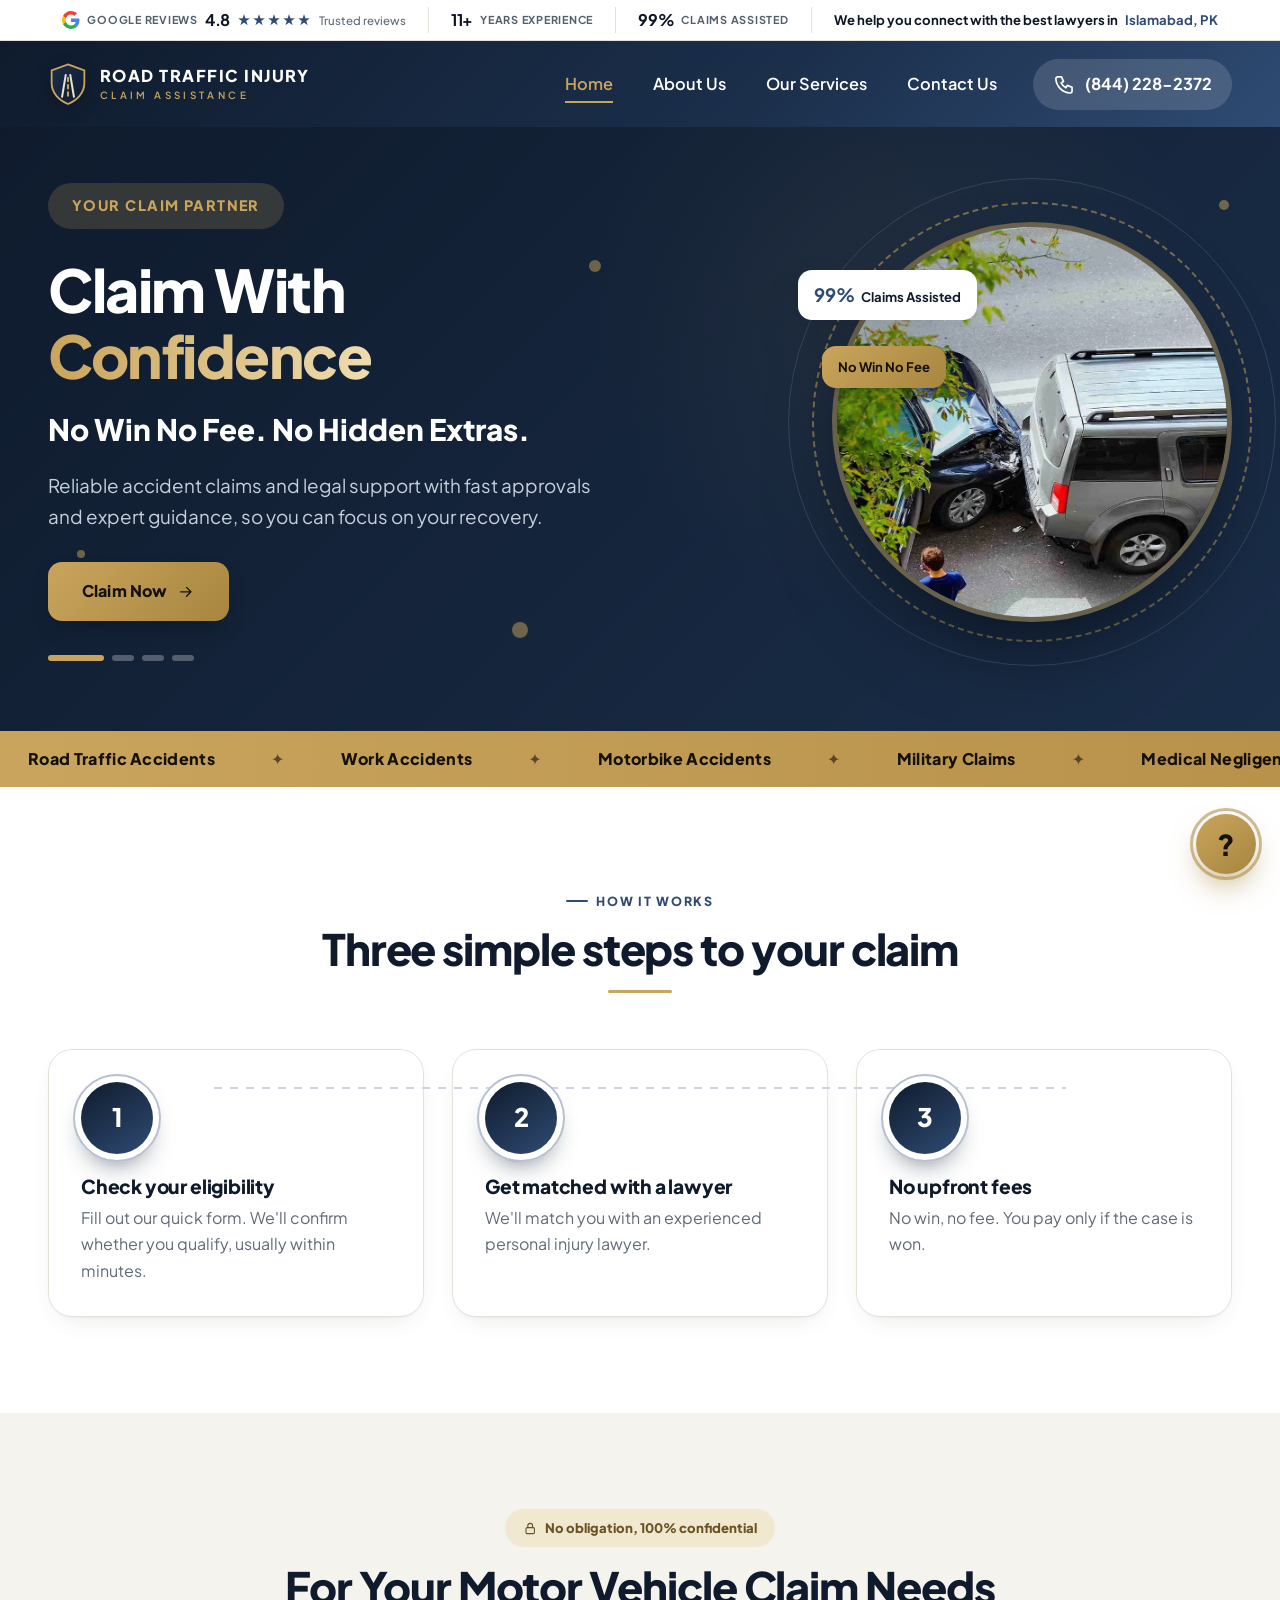
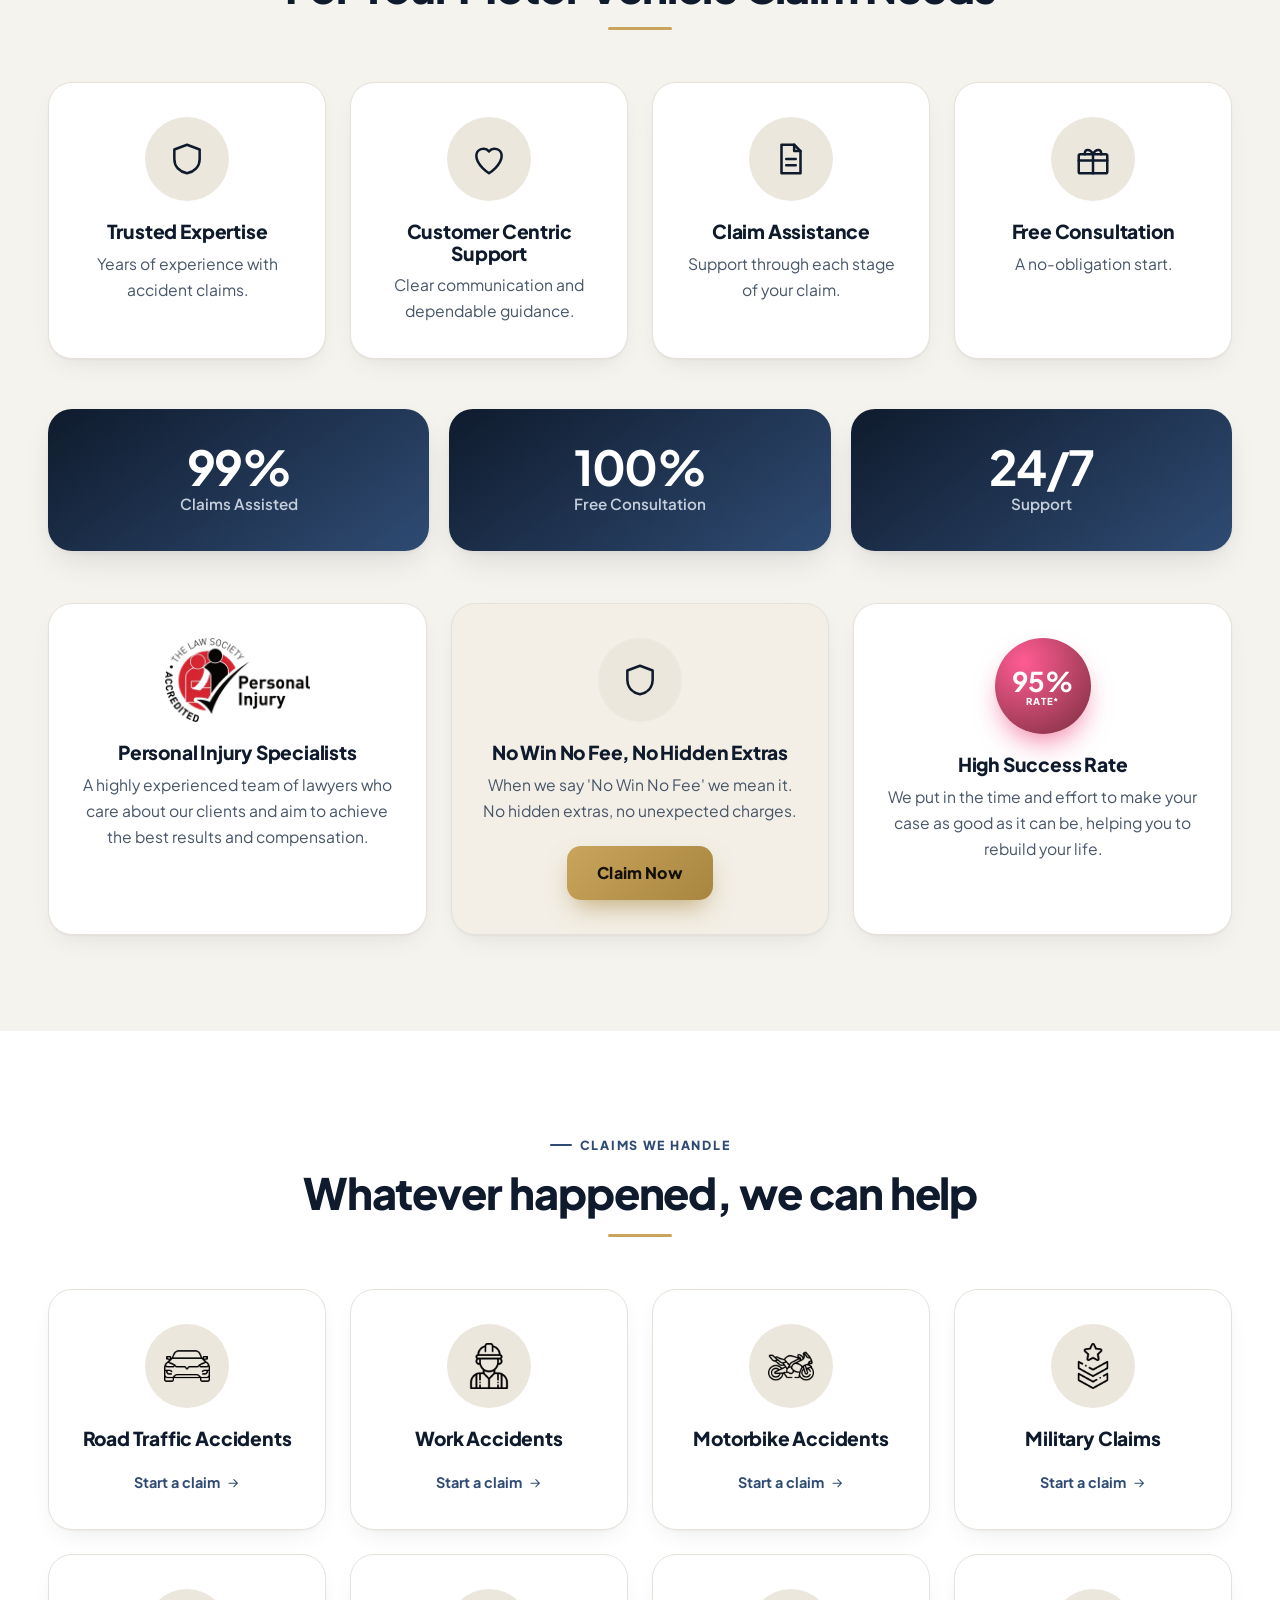
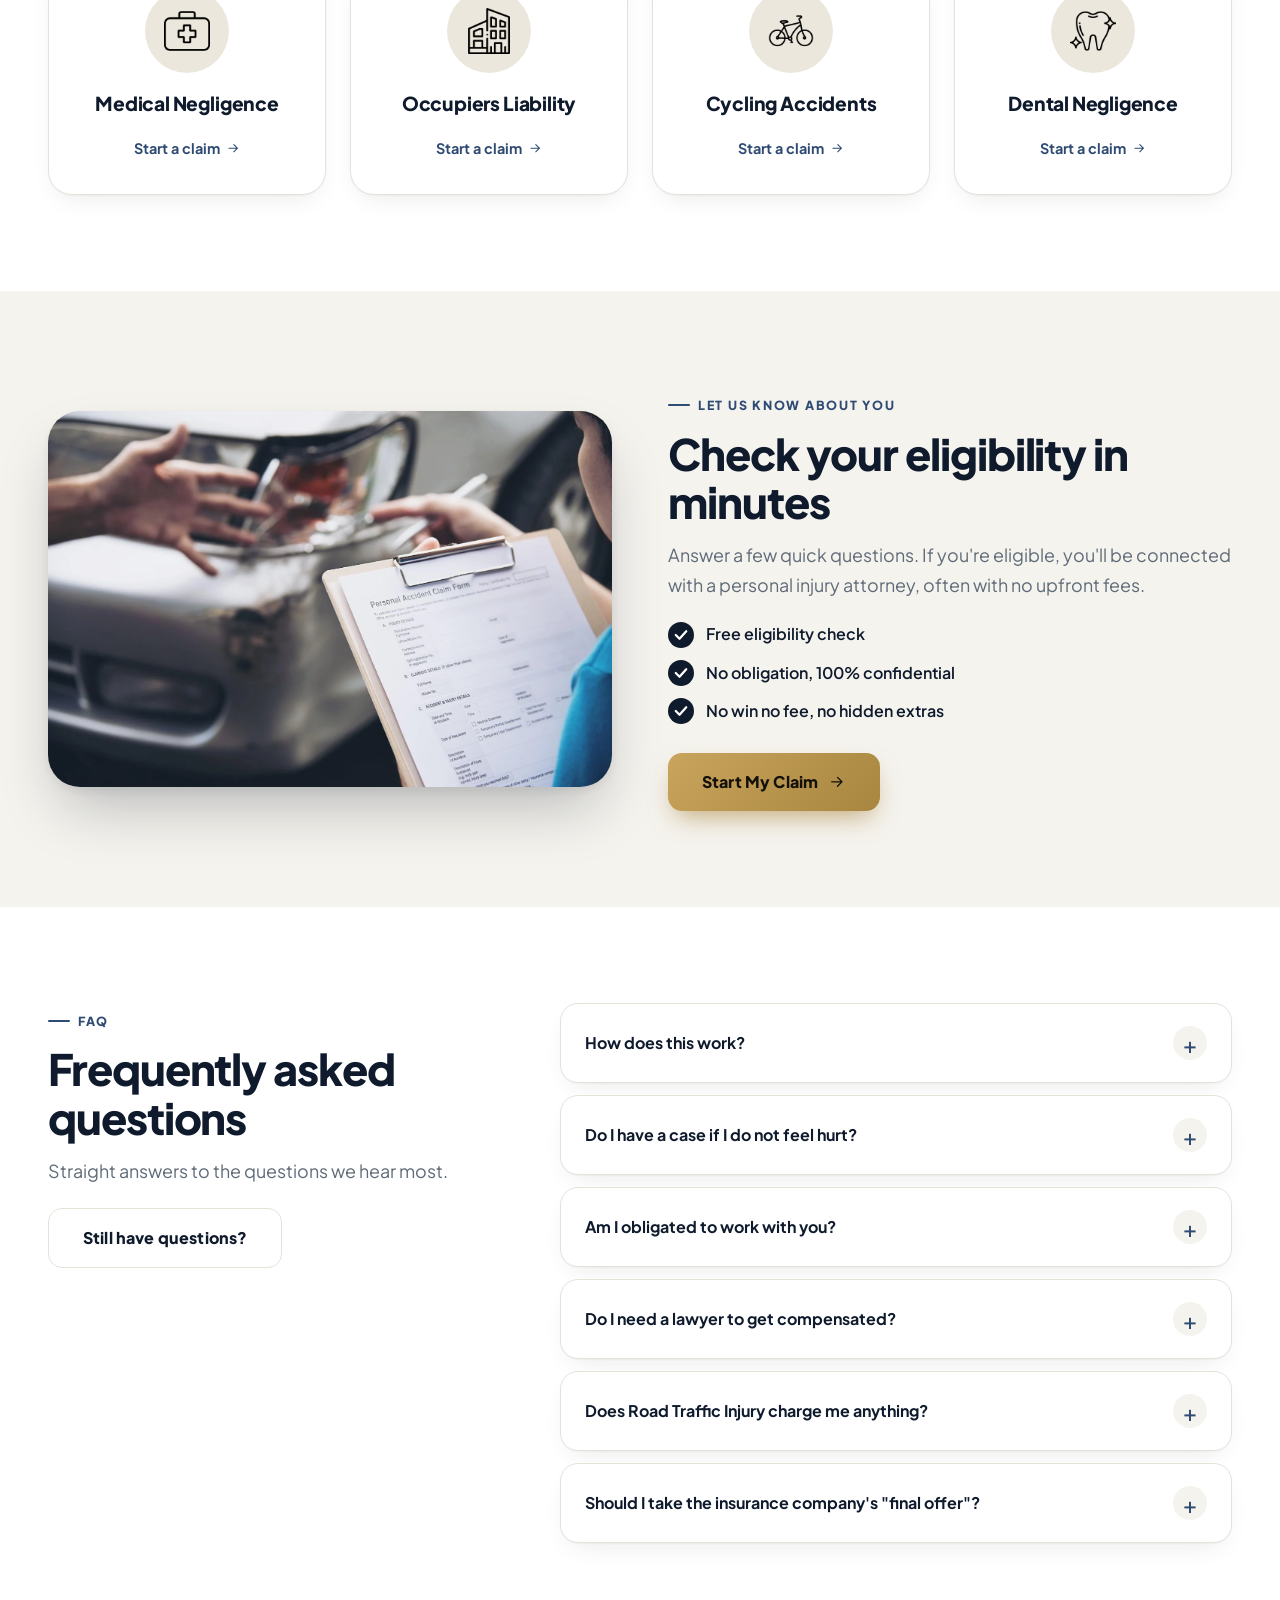
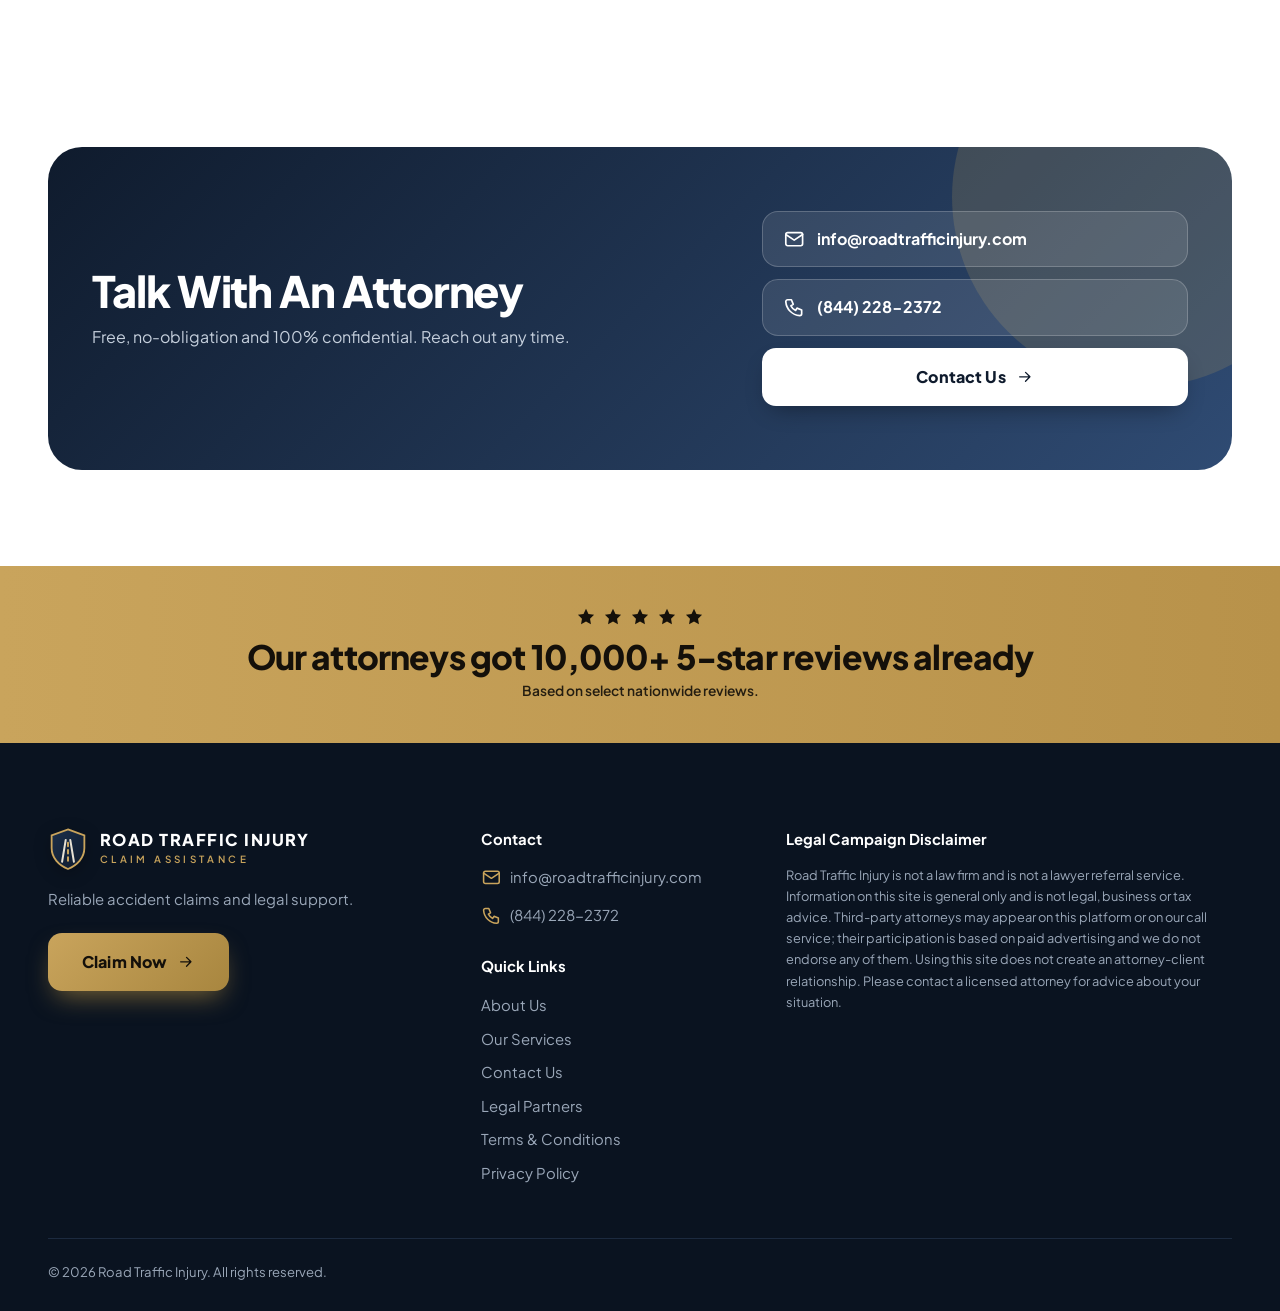
==== index.html @ ff75ed8f "Initial commit: Road Traffic Injury website Static multi-page site (home, claim, about, services, co" ====
<!doctype html>
<html lang="en"><head><meta charset="utf-8"><meta name="viewport" content="width=device-width,initial-scale=1">
<title>Road Traffic Injury - Claim With Confidence | No Win No Fee</title><meta name="description" content="Check your eligibility for a motor vehicle or accident injury claim. No win no fee, no hidden extras."><meta name="theme-color" content="#0f1b2d">
<link rel="preconnect" href="https://fonts.googleapis.com"><link rel="preconnect" href="https://fonts.gstatic.com" crossorigin>
<link href="https://fonts.googleapis.com/css2?family=Plus+Jakarta+Sans:wght@400;500;600;700;800&display=swap" rel="stylesheet">
<link rel="stylesheet" href="assets/style.css">
<script>document.documentElement.classList.add('js')</script>
<script>(function(w,d,s,l,i){w[l]=w[l]||[];w[l].push({'gtm.start':new Date().getTime(),event:'gtm.js'});var f=d.getElementsByTagName(s)[0],j=d.createElement(s),dl=l!='dataLayer'?'&l='+l:'';j.async=true;j.src='https://www.googletagmanager.com/gtm.js?id='+i+dl;f.parentNode.insertBefore(j,f);})(window,document,'script','dataLayer','GTM-N9D2NCFD');</script></head><body>
<noscript><iframe src="https://www.googletagmanager.com/ns.html?id=GTM-N9D2NCFD" height="0" width="0" style="display:none;visibility:hidden"></iframe></noscript>
<div class="sp"></div>
<div class="trust"><div class="wrap"><div class="row">
<span><svg class="g" viewBox="0 0 48 48"><path fill="#EA4335" d="M24 9.5c3.5 0 6.6 1.2 9.1 3.6l6.8-6.8C35.8 2.4 30.3 0 24 0 14.6 0 6.5 5.4 2.6 13.2l7.9 6.1C12.4 13.6 17.7 9.5 24 9.5z"/><path fill="#4285F4" d="M46.5 24.5c0-1.6-.1-3.1-.4-4.5H24v9h12.7c-.6 3-2.3 5.5-4.8 7.2l7.6 5.9c4.4-4.1 7-10.1 7-17.6z"/><path fill="#FBBC05" d="M10.5 28.7c-.5-1.4-.8-3-.8-4.7s.3-3.2.8-4.700l-7.9-6.100C.9 16.400 0 20.100 0 24s.9 7.600 2.600 10.800l7.900-6.100z"/><path fill="#34A853" d="M24 48c6.500 0 11.900-2.100 15.900-5.800l-7.600-5.900c-2.100 1.400-4.900 2.300-8.300 2.300-6.300 0-11.600-4.100-13.500-9.800l-7.900 6.100C6.500 42.600 14.600 48 24 48z"/></svg>Google Reviews <b>4.8</b> <i class="stars">&#9733;&#9733;&#9733;&#9733;&#9733;</i> <small>Trusted reviews</small></span>
<span><b>11+</b> Years Experience</span><span><b>99%</b> Claims Assisted</span>
<span class="loc">We help you connect with the best lawyers in <em>Islamabad, PK</em></span></div></div></div>
<header><div class="wrap nav">
<a class="logo" href="index.html"><svg class="emb" viewBox="0 0 44 48" aria-hidden="true"><defs><linearGradient id="lg" x1="0" y1="0" x2="1" y2="1"><stop offset="0" stop-color="#1b2f4b"/><stop offset="1" stop-color="#0f1b2d"/></linearGradient></defs><path d="M22 2.500L40 9v14c0 11-8 19-18 23C12 42 4 34 4 23V9z" fill="url(#lg)" stroke="#c9a45c" stroke-width="2"/><path d="M15.500 38L19.500 14M28.500 38L24.500 14" stroke="#e8e2d4" stroke-width="2.200" stroke-linecap="round" fill="none"/><path d="M22 37V33M22 29V25M22 21V17" stroke="#c9a45c" stroke-width="2.200" stroke-linecap="round" fill="none"/></svg><span class="lt"><b>ROAD TRAFFIC INJURY</b><small>Claim Assistance</small></span></a>
<button class="burger" aria-label="Menu"><svg class="i" viewBox="0 0 24 24"><path d="M4 7h16M4 12h16M4 17h16"/></svg></button>
<ul class="menu"><li><a href="index.html" class=active>Home</a></li><li><a href="about.html">About Us</a></li><li><a href="services.html">Our Services</a></li><li><a href="contact.html">Contact Us</a></li>
<li><a class="tel" href="tel:+18442282372"><svg class="i " viewBox="0 0 24 24" aria-hidden="true"><path d="M5 4h4l2 5-2.500 1.500a11 11 0 0 0 5 5L15 13l5 2v4a2 2 0 0 1-2 2A16 16 0 0 1 3 6a2 2 0 0 1 2-2z"/></svg>(844) 228-2372</a></li></ul></div></header>
<div class="hero"><span class="dot" style="width:12px;height:12px;left:46%;top:22%"></span><span class="dot" style="width:8px;height:8px;left:6%;top:70%;animation-delay:1.5s"></span><span class="dot" style="width:16px;height:16px;left:40%;top:82%;animation-delay:3s"></span><span class="dot" style="width:10px;height:10px;right:4%;top:12%;animation-delay:4s"></span>
<div class="wrap grid"><div><div class="slides"><div class="slide on"><span class="tagp">Your Claim Partner</span><h1>Claim With <span class='hl'>Confidence</span></h1><p class="sub">No Win No Fee. No Hidden Extras.</p><p class="para">Reliable accident claims and legal support with fast approvals and expert guidance, so you can focus on your recovery.</p><a class="btn" href="claim.html">Claim Now <svg class="i " viewBox="0 0 24 24" aria-hidden="true"><path d="M5 12h14M13 6l6 6-6 6"/></svg></a></div><div class="slide"><span class="tagp">Trusted Claim Assistance</span><h1>Get the Support <span class='hl'>You Deserve</span></h1><p class="sub">Expert Guidance. No Upfront Cost.</p><p class="para">Care from first contact to resolution, with clear, dependable support at every stage of your claim.</p><a class="btn" href="claim.html">Claim Now <svg class="i " viewBox="0 0 24 24" aria-hidden="true"><path d="M5 12h14M13 6l6 6-6 6"/></svg></a></div><div class="slide"><span class="tagp">Fast &amp; Transparent</span><h1>We <span class='hl'>Simplify</span> the Process</h1><p class="sub">Quick Evaluations. Clear Communication.</p><p class="para">Fast claim evaluations and straightforward advice. We explain your options in plain language so you can make confident decisions about your accident claim.</p><a class="btn" href="claim.html">Claim Now <svg class="i " viewBox="0 0 24 24" aria-hidden="true"><path d="M5 12h14M13 6l6 6-6 6"/></svg></a></div><div class="slide"><span class="tagp">Here When You Need Us</span><h1><span class='hl'>24/7</span> Claim Support</h1><p class="sub">Round-the-Clock Assistance.</p><p class="para">Start your claim whenever you are ready. We're here around the clock to help.</p><a class="btn" href="claim.html">Claim Now <svg class="i " viewBox="0 0 24 24" aria-hidden="true"><path d="M5 12h14M13 6l6 6-6 6"/></svg></a></div></div><div class="dots"></div></div>
<div class="visual"><div class="orbwrap"><div class="orb"><img src="images/heroimg1.webp" alt="" class="on"><img src="images/heroimg2.webp" alt="" class=""><img src="images/heroimg3.webp" alt="" class=""><img src="images/heroimg4.webp" alt="" class=""></div><div class="chip c1"><b>99%</b> Claims Assisted</div><div class="chip c2">No Win No Fee</div></div>
</div></div></div>
<div class="marq"><div class="mt"><span>Road Traffic Accidents</span><span>Work Accidents</span><span>Motorbike Accidents</span><span>Military Claims</span><span>Medical Negligence</span><span>Occupiers Liability</span><span>Cycling Accidents</span><span>Dental Negligence</span><span>Road Traffic Accidents</span><span>Work Accidents</span><span>Motorbike Accidents</span><span>Military Claims</span><span>Medical Negligence</span><span>Occupiers Liability</span><span>Cycling Accidents</span><span>Dental Negligence</span></div></div>
<section><div class="wrap center"><span class="eyebrow rv">How it works</span><h2 class="rv">Three simple steps to your claim</h2>
<div class="steps">
<div class="step rv rl"><div class="n">1</div><h3>Check your eligibility</h3><p>Fill out our quick form. We'll confirm whether you qualify, usually within minutes.</p></div>
<div class="step rv d1"><div class="n">2</div><h3>Get matched with a lawyer</h3><p>We'll match you with an experienced personal injury lawyer.</p></div>
<div class="step rv rr d2"><div class="n">3</div><h3>No upfront fees</h3><p>No win, no fee. You pay only if the case is won.</p></div></div></div></section>
<section class="alt"><div class="wrap center"><span class="tag rv"><svg class="i " viewBox="0 0 24 24" aria-hidden="true"><rect x="5" y="11" width="14" height="10" rx="2"/><path d="M8 11V8a4 4 0 0 1 8 0v3"/></svg>No obligation, 100% confidential</span><h2 class="rv">For Your Motor Vehicle Claim Needs</h2>
<div class="cards c4">
<div class="card rv rz"><div class="ic"><svg class="i " viewBox="0 0 24 24" aria-hidden="true"><path d="M12 3l8 3v6c0 5-3.500 8-8 9-4.500-1-8-4-8-9V6z"/></svg></div><h3>Trusted Expertise</h3><p>Years of experience with accident claims.</p></div>
<div class="card rv rz d1"><div class="ic"><svg class="i " viewBox="0 0 24 24" aria-hidden="true"><path d="M12 21s-8-5-8-11a4.500 4.500 0 0 1 8-2.800A4.500 4.500 0 0 1 20 10c0 6-8 11-8 11z"/></svg></div><h3>Customer Centric Support</h3><p>Clear communication and dependable guidance.</p></div>
<div class="card rv rz d2"><div class="ic"><svg class="i " viewBox="0 0 24 24" aria-hidden="true"><path d="M6 3h8l4 4v14H6z"/><path d="M14 3v4h4M9 12h6M9 16h6"/></svg></div><h3>Claim Assistance</h3><p>Support through each stage of your claim.</p></div>
<div class="card rv rz d3"><div class="ic"><svg class="i " viewBox="0 0 24 24" aria-hidden="true"><rect x="3" y="9" width="18" height="12" rx="1"/><path d="M12 9v12M3 13h18M12 9c-2-4-6-3-5 0M12 9c2-4 6-3 5 0"/></svg></div><h3>Free Consultation</h3><p>A no-obligation start.</p></div></div>
<div class="counters"><div class="rv rz"><b data-n="99" data-s="%">0</b><span>Claims Assisted</span></div><div class="rv rz d1"><b data-n="100" data-s="%">0</b><span>Free Consultation</span></div><div class="rv rz d2"><b data-n="24" data-s="/7">0</b><span>Support</span></div></div>
<div class="cards c3">
<div class="card rv"><img class="lsb" src="images/law_society.webp" alt="The Law Society Accredited Personal Injury"><h3>Personal Injury Specialists</h3><p>A highly experienced team of lawyers who care about our clients and aim to achieve the best results and compensation.</p></div>
<div class="card hi rv d1"><div class="ic"><svg class="i " viewBox="0 0 24 24" aria-hidden="true"><path d="M12 3l8 3v6c0 5-3.500 8-8 9-4.500-1-8-4-8-9V6z"/></svg></div><h3>No Win No Fee, No Hidden Extras</h3><p>When we say 'No Win No Fee' we mean it. No hidden extras, no unexpected charges.</p><a class="btn" href="claim.html">Claim Now</a></div>
<div class="card rv d2"><div class="rate"><b>95%</b><small>RATE*</small></div><h3>High Success Rate</h3><p>We put in the time and effort to make your case as good as it can be, helping you to rebuild your life.</p></div></div></div></section>
<section><div class="wrap center"><span class="eyebrow rv">Claims we handle</span><h2 class="rv">Whatever happened, we can help</h2><div class="cards c4"><a class="card rv rz d0" href="claim.html"><div class="ic"><img src="icons/road-traffic.svg" alt="" loading="lazy"></div><h3>Road Traffic Accidents</h3><span class="go">Start a claim <svg class="i " viewBox="0 0 24 24" aria-hidden="true"><path d="M5 12h14M13 6l6 6-6 6"/></svg></span></a><a class="card rv rz d1" href="claim.html"><div class="ic"><img src="icons/work.svg" alt="" loading="lazy"></div><h3>Work Accidents</h3><span class="go">Start a claim <svg class="i " viewBox="0 0 24 24" aria-hidden="true"><path d="M5 12h14M13 6l6 6-6 6"/></svg></span></a><a class="card rv rz d2" href="claim.html"><div class="ic"><img src="icons/motorbike.svg" alt="" loading="lazy"></div><h3>Motorbike Accidents</h3><span class="go">Start a claim <svg class="i " viewBox="0 0 24 24" aria-hidden="true"><path d="M5 12h14M13 6l6 6-6 6"/></svg></span></a><a class="card rv rz d3" href="claim.html"><div class="ic"><img src="icons/military.svg" alt="" loading="lazy"></div><h3>Military Claims</h3><span class="go">Start a claim <svg class="i " viewBox="0 0 24 24" aria-hidden="true"><path d="M5 12h14M13 6l6 6-6 6"/></svg></span></a><a class="card rv rz d0" href="claim.html"><div class="ic"><img src="icons/medical.svg" alt="" loading="lazy"></div><h3>Medical Negligence</h3><span class="go">Start a claim <svg class="i " viewBox="0 0 24 24" aria-hidden="true"><path d="M5 12h14M13 6l6 6-6 6"/></svg></span></a><a class="card rv rz d1" href="claim.html"><div class="ic"><img src="icons/occupiers.svg" alt="" loading="lazy"></div><h3>Occupiers Liability</h3><span class="go">Start a claim <svg class="i " viewBox="0 0 24 24" aria-hidden="true"><path d="M5 12h14M13 6l6 6-6 6"/></svg></span></a><a class="card rv rz d2" href="claim.html"><div class="ic"><img src="icons/cycle.svg" alt="" loading="lazy"></div><h3>Cycling Accidents</h3><span class="go">Start a claim <svg class="i " viewBox="0 0 24 24" aria-hidden="true"><path d="M5 12h14M13 6l6 6-6 6"/></svg></span></a><a class="card rv rz d3" href="claim.html"><div class="ic"><img src="icons/dental.svg" alt="" loading="lazy"></div><h3>Dental Negligence</h3><span class="go">Start a claim <svg class="i " viewBox="0 0 24 24" aria-hidden="true"><path d="M5 12h14M13 6l6 6-6 6"/></svg></span></a></div></div></section>
<section class="alt"><div class="wrap"><div class="promo"><div class="pic rv rl"><img src="images/claim-form.webp" alt="Reviewing an accident claim form" loading="lazy"></div>
<div class="rv rr"><span class="eyebrow">Let us know about you</span><h2>Check your eligibility in minutes</h2><p class="lead">Answer a few quick questions. If you're eligible, you'll be connected with a personal injury attorney, often with no upfront fees.</p>
<ul><li><svg class="i " viewBox="0 0 24 24" aria-hidden="true"><path d="M5 12l5 5 9-10"/></svg>Free eligibility check</li><li><svg class="i " viewBox="0 0 24 24" aria-hidden="true"><path d="M5 12l5 5 9-10"/></svg>No obligation, 100% confidential</li><li><svg class="i " viewBox="0 0 24 24" aria-hidden="true"><path d="M5 12l5 5 9-10"/></svg>No win no fee, no hidden extras</li></ul><a class="btn" href="claim.html">Start My Claim <svg class="i " viewBox="0 0 24 24" aria-hidden="true"><path d="M5 12h14M13 6l6 6-6 6"/></svg></a></div></div></div></section>
<section><div class="wrap"><div class="faqgrid"><div class="side rv rl"><span class="eyebrow">FAQ</span><h2>Frequently asked questions</h2><p class="lead">Straight answers to the questions we hear most.</p><p style="margin-top:22px"><a class="btn btn-ghost" href="contact.html">Still have questions?</a></p></div><div><details class='rv d0'><summary>How does this work?</summary><p>We connect you with local attorneys using smart technology, and thousands of people have been helped. Complete the short quiz, and if you're eligible you'll be connected to an attorney, often with no upfront fees.</p></details><details class='rv d1'><summary>Do I have a case if I do not feel hurt?</summary><p>Possibly. Adrenaline can mask pain, and symptoms can appear hours or days later. Seek medical care, which also documents your injuries.</p></details><details class='rv d2'><summary>Am I obligated to work with you?</summary><p>No. You have no obligation to this site or to any partner. The attorney offers a free initial consultation, and the quiz takes about 30 seconds.</p></details><details class='rv d0'><summary>Do I need a lawyer to get compensated?</summary><p>It isn't legally required, and you can deal with insurers directly. But most people don't know what a claim is worth, and an attorney can often obtain significantly more. We recommend using the free consultation.</p></details><details class='rv d1'><summary>Does Road Traffic Injury charge me anything?</summary><p>No. The quiz and the initial consultation are free, with no obligation to continue.</p></details><details class='rv d2'><summary>Should I take the insurance company's "final offer"?</summary><p>It may not reflect the true value of your claim, and it may still be negotiable. An attorney can tell you whether it is fair.</p></details></div></div></div></section>
<section><div class="wrap"><div class="cta rv rz"><div><h2>Talk With An Attorney</h2><p>Free, no-obligation and 100% confidential. Reach out any time.</p></div>
<div class="acts"><a class="line" href="mailto:info@roadtrafficinjury.com"><svg class="i " viewBox="0 0 24 24" aria-hidden="true"><rect x="3" y="5" width="18" height="14" rx="2"/><path d="M3 7l9 6 9-6"/></svg>info@roadtrafficinjury.com</a><a class="line" href="tel:+18442282372"><svg class="i " viewBox="0 0 24 24" aria-hidden="true"><path d="M5 4h4l2 5-2.500 1.500a11 11 0 0 0 5 5L15 13l5 2v4a2 2 0 0 1-2 2A16 16 0 0 1 3 6a2 2 0 0 1 2-2z"/></svg>(844) 228-2372</a><a class="btn" href="contact.html">Contact Us <svg class="i " viewBox="0 0 24 24" aria-hidden="true"><path d="M5 12h14M13 6l6 6-6 6"/></svg></a></div></div></div></section>
<div class="reviews"><div class="rstars"><svg class="i " viewBox="0 0 24 24" aria-hidden="true"><path d="M12 3l2.700 5.600 6.100.9-4.400 4.300 1 6.100L12 17l-5.400 2.900 1-6.100L3.200 9.500l6.100-.9z"/></svg><svg class="i " viewBox="0 0 24 24" aria-hidden="true"><path d="M12 3l2.700 5.600 6.100.9-4.400 4.300 1 6.100L12 17l-5.400 2.900 1-6.100L3.200 9.500l6.100-.9z"/></svg><svg class="i " viewBox="0 0 24 24" aria-hidden="true"><path d="M12 3l2.700 5.600 6.100.9-4.400 4.300 1 6.100L12 17l-5.400 2.900 1-6.100L3.200 9.500l6.100-.9z"/></svg><svg class="i " viewBox="0 0 24 24" aria-hidden="true"><path d="M12 3l2.700 5.600 6.100.9-4.400 4.300 1 6.100L12 17l-5.400 2.900 1-6.100L3.200 9.500l6.100-.9z"/></svg><svg class="i " viewBox="0 0 24 24" aria-hidden="true"><path d="M12 3l2.700 5.600 6.100.9-4.400 4.300 1 6.100L12 17l-5.400 2.900 1-6.100L3.200 9.500l6.100-.9z"/></svg></div><h2>Our attorneys got 10,000+ 5-star reviews already</h2><p>Based on select nationwide reviews.</p></div>
<footer><div class="wrap"><div class="fgrid">
<div><a class="logo" href="index.html"><svg class="emb" viewBox="0 0 44 48" aria-hidden="true"><defs><linearGradient id="lg" x1="0" y1="0" x2="1" y2="1"><stop offset="0" stop-color="#1b2f4b"/><stop offset="1" stop-color="#0f1b2d"/></linearGradient></defs><path d="M22 2.500L40 9v14c0 11-8 19-18 23C12 42 4 34 4 23V9z" fill="url(#lg)" stroke="#c9a45c" stroke-width="2"/><path d="M15.500 38L19.500 14M28.500 38L24.500 14" stroke="#e8e2d4" stroke-width="2.200" stroke-linecap="round" fill="none"/><path d="M22 37V33M22 29V25M22 21V17" stroke="#c9a45c" stroke-width="2.200" stroke-linecap="round" fill="none"/></svg><span class="lt"><b>ROAD TRAFFIC INJURY</b><small>Claim Assistance</small></span></a><p style="margin:16px 0 22px;max-width:320px">Reliable accident claims and legal support.</p><a class="btn" href="claim.html">Claim Now <svg class="i " viewBox="0 0 24 24" aria-hidden="true"><path d="M5 12h14M13 6l6 6-6 6"/></svg></a></div>
<div><h4>Contact</h4><ul><li><a href="mailto:info@roadtrafficinjury.com"><svg class="i " viewBox="0 0 24 24" aria-hidden="true"><rect x="3" y="5" width="18" height="14" rx="2"/><path d="M3 7l9 6 9-6"/></svg>info@roadtrafficinjury.com</a></li><li><a href="tel:+18442282372"><svg class="i " viewBox="0 0 24 24" aria-hidden="true"><path d="M5 4h4l2 5-2.500 1.500a11 11 0 0 0 5 5L15 13l5 2v4a2 2 0 0 1-2 2A16 16 0 0 1 3 6a2 2 0 0 1 2-2z"/></svg>(844) 228-2372</a></li></ul>
<h4 style="margin-top:22px">Quick Links</h4><ul><li><a href="about.html">About Us</a></li><li><a href="services.html">Our Services</a></li><li><a href="contact.html">Contact Us</a></li><li><a href="partners.html">Legal Partners</a></li><li><a href="terms.html">Terms &amp; Conditions</a></li><li><a href="privacy.html">Privacy Policy</a></li></ul></div>
<div><h4>Legal Campaign Disclaimer</h4><p class="dtxt">Road Traffic Injury is not a law firm and is not a lawyer referral service. Information on this site is general only and is not legal, business or tax advice. Third-party attorneys may appear on this platform or on our call service; their participation is based on paid advertising and we do not endorse any of them. Using this site does not create an attorney-client relationship. Please contact a licensed attorney for advice about your situation.</p></div>
</div><div class="disc"><span>&copy; 2026 Road Traffic Injury. All rights reserved.</span></div></div></footer>
<div class="fab-menu"><a class="cp" href="tel:+18442282372"><span class="ic"><svg class="i " viewBox="0 0 24 24" aria-hidden="true"><path d="M5 4h4l2 5-2.500 1.500a11 11 0 0 0 5 5L15 13l5 2v4a2 2 0 0 1-2 2A16 16 0 0 1 3 6a2 2 0 0 1 2-2z"/></svg></span>Call us<span class="v">(844) 228-2372</span></a><a class="cp" href="mailto:info@roadtrafficinjury.com"><span class="ic"><svg class="i " viewBox="0 0 24 24" aria-hidden="true"><rect x="3" y="5" width="18" height="14" rx="2"/><path d="M3 7l9 6 9-6"/></svg></span>Email us<span class="v">info@roadtrafficinjury.com</span></a><a class="cp" href="claim.html"><span class="ic"><svg class="i " viewBox="0 0 24 24" aria-hidden="true"><path d="M6 3h8l4 4v14H6z"/><path d="M14 3v4h4M9 12h6M9 16h6"/></svg></span>Claim Form<span class="v">go to claim form</span></a></div>
<button class="fab" aria-label="Help">?</button>
<div class="stickybar"><a href="tel:+18442282372"><svg class="i " viewBox="0 0 24 24" aria-hidden="true"><path d="M5 4h4l2 5-2.500 1.500a11 11 0 0 0 5 5L15 13l5 2v4a2 2 0 0 1-2 2A16 16 0 0 1 3 6a2 2 0 0 1 2-2z"/></svg>Call us</a><a href="mailto:info@roadtrafficinjury.com"><svg class="i " viewBox="0 0 24 24" aria-hidden="true"><rect x="3" y="5" width="18" height="14" rx="2"/><path d="M3 7l9 6 9-6"/></svg>Email us</a><a href="claim.html"><svg class="i " viewBox="0 0 24 24" aria-hidden="true"><path d="M6 3h8l4 4v14H6z"/><path d="M14 3v4h4M9 12h6M9 16h6"/></svg>Claim form</a></div>
<button class="topbtn" aria-label="Back to top"><svg class="i " viewBox="0 0 24 24" aria-hidden="true"><path d="M6 14l6-6 6 6"/></svg></button>
<script src="assets/main.js"></script></body></html>
---- assets/style.css ----
:root{
--g1:#0f1b2d;--g1b:#1b2f4b;--g2:#2f4b73;--g3:#c9a45c;--g4:#f5f3ee;--ink:#0c1625;--text:#26323f;--muted:#5f6b78;--line:#e6e2da;--card:#fff;--pink:#7a2e3f;
--r:24px;--sh:0 2px 4px rgba(12,22,37,.04),0 14px 34px -10px rgba(12,22,37,.14);--sh2:0 4px 8px rgba(12,22,37,.06),0 30px 60px -14px rgba(12,22,37,.28)}
*{box-sizing:border-box;margin:0}
html{scroll-behavior:smooth;overflow-x:hidden}
body{font-family:"Plus Jakarta Sans",system-ui,-apple-system,"Segoe UI",sans-serif;color:var(--text);background:#fff;line-height:1.65;-webkit-font-smoothing:antialiased;overflow-x:hidden}
a{color:inherit;text-decoration:none}
svg.i{width:1.4em;height:1.4em;fill:none;stroke:currentColor;stroke-width:1.8;stroke-linecap:round;stroke-linejoin:round;flex:none}
.wrap{max-width:1240px;margin:auto;padding:0 28px}
h1,h2,h3{color:var(--g1);line-height:1.12;letter-spacing:-.025em;font-weight:800}
h1{font-size:clamp(2.3rem,4.6vw,3.7rem);margin-bottom:16px}
h2{font-size:clamp(1.8rem,3.4vw,2.7rem);margin-bottom:14px}
h3{font-size:1.2rem;margin-bottom:8px;letter-spacing:-.01em}
section{padding:96px 0;position:relative}
.center{text-align:center}
.lead{color:var(--muted);font-size:1.12rem;max-width:660px}.center .lead{margin:0 auto}
.eyebrow{display:inline-flex;align-items:center;gap:8px;font-size:.78rem;font-weight:800;letter-spacing:.14em;text-transform:uppercase;color:var(--g2);margin-bottom:14px}
.eyebrow:before{content:"";width:22px;height:2px;background:currentColor;border-radius:2px}
.hl{background:linear-gradient(90deg,#c9a45c,#efdcae,#c9a45c);background-size:200% 100%;-webkit-background-clip:text;background-clip:text;color:transparent;animation:shm 3.5s linear infinite}
@keyframes shm{to{background-position:-200% 0}}
.alt{background:var(--g4)}
/* buttons */
.btn{position:relative;overflow:hidden;display:inline-flex;align-items:center;justify-content:center;gap:10px;padding:16px 34px;border:0;border-radius:14px;background:linear-gradient(135deg,#c9a45c,#a8863f);color:#14100a;font:inherit;font-weight:800;font-size:1rem;cursor:pointer;transition:.3s;box-shadow:0 12px 26px -8px rgba(168,134,63,.7)}
.btn:before{content:"";position:absolute;top:0;left:-80%;width:50%;height:100%;background:linear-gradient(120deg,transparent,rgba(255,255,255,.45),transparent);transform:skewX(-20deg);transition:.7s}
.btn:hover:before{left:130%}
.btn:hover{transform:translateY(-3px);box-shadow:0 18px 32px -8px rgba(168,134,63,.8)}
.btn svg{width:1.1em;height:1.1em;transition:.25s}.btn:hover svg{transform:translateX(4px)}
.btn-dark{background:var(--g1);box-shadow:0 12px 26px -8px rgba(15,27,45,.7)}
.btn-line{background:transparent;color:#fff;border:1.5px solid rgba(255,255,255,.45);box-shadow:none}
.btn-line:hover{background:rgba(255,255,255,.12);box-shadow:none}
.btn-ghost{background:#fff;color:var(--g1);border:1.5px solid var(--line);box-shadow:none}
.btn-ghost:hover{border-color:var(--g2);box-shadow:none}
/* progress */
.sp{position:fixed;top:0;left:0;height:3px;width:0;background:linear-gradient(90deg,var(--g3),var(--g2));z-index:100}
/* trust bar */
.trust{background:#fff;text-align:center;padding:14px 0 12px;border-bottom:1px solid var(--line)}
.trust .row{display:flex;justify-content:center;align-items:center;gap:28px;flex-wrap:wrap;font-size:.82rem;font-weight:700;letter-spacing:.06em;text-transform:uppercase;color:#52606d}
.trust .row>span{display:inline-flex;align-items:center;gap:9px;padding-right:28px;border-right:1px solid var(--line)}
.trust .row>span:last-child{border:0;padding:0}
.trust b{font-size:1.5rem;color:var(--ink);letter-spacing:-.02em;text-transform:none}
.trust .stars{color:var(--g2);letter-spacing:2px;font-size:.9rem}.trust small{text-transform:none;letter-spacing:0;font-weight:500;color:var(--muted);font-size:.8rem}
.trust .g{width:26px;height:26px}
.trust p{margin-top:8px;font-size:1.15rem;font-weight:800;color:var(--ink)}
.trust p em{font-style:normal;color:var(--g2)}
/* header */
header{position:sticky;top:0;z-index:70;background:linear-gradient(135deg,var(--g1),#1b2f4b 60%,var(--g2));transition:background .35s,box-shadow .35s}
header.sc{background:rgba(255,255,255,.94);backdrop-filter:blur(16px);box-shadow:0 10px 34px -12px rgba(12,22,37,.3)}
.nav{display:flex;align-items:center;justify-content:space-between;height:86px}
.logo{display:flex;align-items:center;gap:12px;color:#fff;font-weight:800;font-size:1.3rem;letter-spacing:-.02em;transition:.3s}
.logo svg.car{width:64px;height:34px;fill:none;stroke:currentColor;stroke-width:2.2;stroke-linecap:round;stroke-linejoin:round}
.logo .bolt{stroke:var(--g3)}
.logo span em{font-style:normal;color:var(--g3);font-weight:600}
header.sc .logo{color:var(--g1)}header.sc .logo span em{color:var(--g2)}header.sc .logo .bolt{stroke:var(--g2)}
.menu{display:flex;align-items:center;gap:8px;list-style:none;padding:0}
.menu a{display:block;padding:10px 16px;border-radius:12px;font-weight:600;font-size:1.02rem;color:#fff;transition:.25s;position:relative}
.menu a:not(.tel):after{content:"";position:absolute;left:16px;right:16px;bottom:5px;height:2px;background:currentColor;transform:scaleX(0);transform-origin:left;transition:.3s}
.menu a:not(.tel):hover:after,.menu a.active:after{transform:scaleX(1)}
.menu a.active{color:var(--g3)}
.menu .tel{display:flex;align-items:center;gap:9px;background:rgba(255,255,255,.14);padding:12px 20px;border-radius:999px;font-weight:700;margin-left:12px}
.menu .tel:hover{background:rgba(255,255,255,.24)}
header.sc .menu a{color:var(--g1)}header.sc .menu a.active{color:var(--g2)}
header.sc .menu .tel{background:linear-gradient(135deg,#c9a45c,#a8863f);color:#14100a;box-shadow:0 8px 18px -6px rgba(168,134,63,.7)}
.burger{display:none;background:rgba(255,255,255,.15);border:0;width:46px;height:46px;border-radius:12px;color:#fff;cursor:pointer}
header.sc .burger{background:var(--g4);color:var(--g1)}
/* hero */
.hero{position:relative;background:linear-gradient(135deg,var(--g1) 0,#1b2f4b 55%,var(--g2) 100%);background-size:200% 200%;animation:gb 14s ease infinite;color:#fff;overflow:hidden;isolation:isolate;padding:56px 0 70px}
@keyframes gb{0%,100%{background-position:0 50%}50%{background-position:100% 50%}}
.hero .grid{display:grid;grid-template-columns:1fr 1fr;gap:30px;align-items:center;min-height:440px}
.dot{position:absolute;border-radius:50%;background:rgba(201,164,92,.5);z-index:-1;animation:fl 9s ease-in-out infinite}
@keyframes fl{0%,100%{transform:translateY(0) scale(1)}50%{transform:translateY(-34px) scale(1.4)}}
.tagp{display:inline-block;background:rgba(201,164,92,.2);color:var(--g3);font-weight:800;font-size:.9rem;letter-spacing:.1em;text-transform:uppercase;padding:11px 24px;border-radius:999px;margin-bottom:28px}
.hero h1{color:#fff}
.hero .sub{font-size:clamp(1.3rem,2.4vw,1.85rem);font-weight:800;margin-bottom:16px}
.hero .para{color:#c5cfdc;font-size:1.18rem;max-width:560px}
.slides{min-height:330px}
.slide{display:none}.slide.on{display:block}
.slide.on .tagp{animation:sl .7s both}.slide.on h1{animation:sl .8s .1s both}.slide.on .sub{animation:sl .8s .22s both}.slide.on .para{animation:sl .8s .34s both}.slide.on .btn{animation:sl .8s .46s both,glow 2.6s 1.4s ease-in-out infinite}
@keyframes glow{0%,100%{box-shadow:0 12px 26px -8px rgba(168,134,63,.6)}50%{box-shadow:0 12px 44px -2px rgba(168,134,63,1)}}
@keyframes sl{from{opacity:0;transform:translateY(30px)}to{opacity:1;transform:none}}
.slide .btn{margin-top:30px}
.dots{display:flex;gap:8px;margin-top:34px}
.dots i{height:6px;width:22px;border-radius:6px;background:rgba(255,255,255,.28);cursor:pointer;transition:.4s}
.dots i.on{width:56px;background:var(--g3)}
.visual{position:relative;display:grid;place-items:center}
.orb{width:100%;aspect-ratio:1;border-radius:50%;overflow:hidden;position:relative;border:5px solid rgba(201,164,92,.45);box-shadow:0 40px 80px -20px rgba(0,0,0,.5);animation:bob 7s ease-in-out infinite;margin-left:auto}
@keyframes bob{0%,100%{transform:translateY(0)}50%{transform:translateY(-14px)}}
.orb img{position:absolute;inset:0;width:100%;height:100%;object-fit:cover;opacity:0;transform:scale(1.15);transition:opacity 1s,transform 7s}
.orb img.on{opacity:1;transform:scale(1)}
.orb:after{content:"";position:absolute;inset:0;background:linear-gradient(135deg,rgba(15,27,45,.3),transparent 60%)}
.contacts{position:absolute;right:-8px;bottom:4%;width:min(82%,350px);display:flex;flex-direction:column;gap:9px;z-index:3;transition:.4s}
.contacts.hide{opacity:0;pointer-events:none}
.cp{font-size:.88rem;display:flex;align-items:center;gap:12px;background:rgba(14,52,46,.78);backdrop-filter:blur(14px);border:1px solid rgba(201,164,92,.25);padding:8px 10px;border-radius:999px;font-weight:700;transition:.3s;animation:ci .7s both}
.cp:nth-child(2){animation-delay:.12s}.cp:nth-child(3){animation-delay:.24s}
@keyframes ci{from{opacity:0;transform:translateX(50px)}to{opacity:1;transform:none}}
.cp:hover{transform:translateX(-8px);background:rgba(14,52,46,.92)}
.cp .ic{width:36px;height:36px;border-radius:50%;background:var(--g2);display:grid;place-items:center;flex:none}
.cp span.v{margin-left:auto;background:rgba(255,255,255,.12);padding:7px 16px;border-radius:999px;font-weight:500;font-size:.74rem;white-space:nowrap}
.fab{position:fixed;right:24px;bottom:26px;z-index:80;width:62px;height:62px;border-radius:50%;border:0;background:linear-gradient(145deg,var(--g2),#a8863f);color:#fff;font:800 1.8rem/1 inherit;cursor:pointer;box-shadow:0 14px 30px -6px rgba(15,27,45,.6);display:grid;place-items:center}
.fab:before{content:"";position:absolute;inset:-7px;border-radius:50%;border:3px solid rgba(201,164,92,.55);animation:pr 2.4s infinite}
@keyframes pr{0%{transform:scale(.9);opacity:1}100%{transform:scale(1.4);opacity:0}}
.fab-menu{position:fixed;right:24px;bottom:104px;z-index:80;display:flex;flex-direction:column;gap:10px;align-items:flex-end;opacity:0;transform:translateY(20px) scale(.95);pointer-events:none;transition:.35s}
.fab-menu.open{opacity:1;transform:none;pointer-events:auto}
.fab-menu a{display:flex;align-items:center;gap:12px;background:#fff;color:var(--g1);font-weight:700;padding:10px 20px 10px 12px;border-radius:999px;box-shadow:var(--sh2);font-size:.92rem}
.fab-menu a .ic{width:38px;height:38px;border-radius:50%;background:var(--g2);color:#fff;display:grid;place-items:center}
.fab-menu a:hover{transform:translateX(-4px)}
/* page hero */
.page-hero{background:linear-gradient(135deg,var(--g1),#1b2f4b 60%,var(--g2));background-size:200% 200%;animation:gb 14s ease infinite;color:#fff;padding:84px 0 88px;position:relative;overflow:hidden;isolation:isolate}
.crumb{font-size:.86rem;color:#a9b6c8;margin-bottom:14px}.crumb a:hover{color:#fff}
.page-hero h1{color:#fff;font-size:clamp(2.1rem,4.6vw,3.4rem);animation:sl .8s both}.page-hero p{color:#c5cfdc;font-size:1.16rem;max-width:660px;animation:sl .8s .15s both}
/* stats */
.counters{display:grid;grid-template-columns:repeat(3,1fr);gap:20px;margin:50px 0 0}
.counters div{background:linear-gradient(145deg,var(--g1),var(--g2));color:#fff;border-radius:var(--r);padding:34px 20px;text-align:center;box-shadow:var(--sh)}
.counters b{display:block;font-size:3rem;line-height:1;letter-spacing:-.03em}
.counters span{color:#c5cfdc;font-weight:600;font-size:.95rem}
/* steps */
.steps{display:grid;grid-template-columns:repeat(3,1fr);gap:28px;margin-top:56px;text-align:left;position:relative}
.steps:before{content:"";position:absolute;top:38px;left:14%;right:14%;height:2px;background:repeating-linear-gradient(90deg,#cdd3dc 0 8px,transparent 8px 16px)}
.step{background:#fff;border:1px solid var(--line);border-radius:var(--r);padding:32px;box-shadow:var(--sh);transition:.35s}
.step:hover{transform:translateY(-8px);box-shadow:var(--sh2)}
.step .n{width:72px;height:72px;border-radius:50%;background:linear-gradient(145deg,var(--g1),var(--g2));color:#fff;display:grid;place-items:center;font-size:1.6rem;font-weight:800;margin-bottom:22px;box-shadow:0 0 0 8px #fff,0 14px 26px -6px rgba(15,27,45,.6);position:relative}
.step:hover .n{animation:pop .5s}
@keyframes pop{50%{transform:scale(1.18) rotate(8deg)}}
.step p{color:var(--muted)}
/* cards */
.cards{display:grid;gap:24px;margin-top:52px}
.c3{grid-template-columns:repeat(3,1fr)}.c4{grid-template-columns:repeat(4,1fr)}.c2{grid-template-columns:repeat(2,1fr)}
.card{background:var(--card);border:1px solid var(--line);border-radius:var(--r);padding:34px 28px;box-shadow:var(--sh);transition:.35s;text-align:center;display:flex;flex-direction:column;align-items:center;position:relative;overflow:hidden}
.card:hover{transform:translateY(-8px);box-shadow:var(--sh2);border-color:#d2c7a8}
.card.hi{background:#f3efe6}
.card .ic{width:84px;height:84px;border-radius:50%;background:#ece7dc;color:var(--g1);display:grid;place-items:center;margin-bottom:20px;transition:.4s}
.card .ic svg{width:38px;height:38px;stroke-width:1.6}
.card .ic img{width:46px;height:46px;object-fit:contain}
.card:hover .ic{background:var(--g1);color:#fff;transform:rotate(-8deg) scale(1.08)}
.card:hover .ic img{filter:brightness(0) invert(1)}
.card p{color:#475569;font-size:.98rem}
.card .btn{margin-top:22px;padding:14px 30px}
.card .go{margin-top:14px;display:inline-flex;align-items:center;gap:6px;font-weight:700;font-size:.9rem;color:var(--g2)}
.card .go svg{width:1em;height:1em;transition:.2s}.card:hover .go svg{transform:translateX(5px)}
.rate{width:96px;height:96px;border-radius:50%;background:radial-gradient(circle at 30% 25%,#ff5c93,var(--pink));color:#fff;display:grid;place-content:center;text-align:center;font-weight:800;line-height:1.05;margin-bottom:20px;box-shadow:0 14px 28px -8px rgba(233,30,99,.6);animation:bob 4s ease-in-out infinite}
.rate b{font-size:1.7rem}.rate small{font-size:.6rem;letter-spacing:.08em}
.lsb{height:84px;margin-bottom:20px;object-fit:contain}
.tag{display:inline-flex;align-items:center;gap:8px;background:#f1e8d0;color:#6a5222;font-weight:800;font-size:.82rem;padding:8px 18px;border-radius:999px;margin-bottom:16px}
.tag svg{width:1.1em;height:1.1em}
/* claim promo */
.promo{display:grid;grid-template-columns:1fr 1fr;gap:56px;align-items:center}
.promo .pic{position:relative}
.promo .pic img{width:100%;border-radius:32px;box-shadow:var(--sh2);display:block}
.promo .pic:before{content:"";position:absolute;inset:22px -22px -22px 22px;border-radius:32px;background:linear-gradient(135deg,var(--g3),var(--g2));z-index:-1;opacity:.6}
.promo ul{list-style:none;padding:0;margin:22px 0 28px}
.promo li{display:flex;gap:12px;align-items:center;margin-bottom:12px;font-weight:600;color:var(--g1)}
.promo li svg{background:var(--g2);color:#fff;border-radius:50%;padding:4px;width:26px;height:26px;stroke-width:3}
/* faq */
.faqgrid{display:grid;grid-template-columns:.8fr 1.2fr;gap:64px;align-items:start}
.faqgrid .side{position:sticky;top:120px}
details{background:#fff;border:1px solid var(--line);border-radius:18px;margin-bottom:12px;padding:0 24px;transition:.3s;box-shadow:var(--sh)}
details[open]{border-color:#d2c7a8;box-shadow:var(--sh2)}
summary{cursor:pointer;font-weight:700;color:var(--g1);padding:22px 0;list-style:none;display:flex;justify-content:space-between;align-items:center;gap:14px}
summary::-webkit-details-marker{display:none}
summary:after{content:"+";flex:none;width:34px;height:34px;border-radius:50%;background:var(--g4);color:var(--g2);display:grid;place-items:center;font-size:1.4rem;font-weight:500;transition:.3s}
details[open] summary:after{content:"–";background:var(--g2);color:#fff;transform:rotate(180deg)}
details p{color:var(--muted);padding-bottom:22px}
/* cta */
.cta{background:linear-gradient(135deg,var(--g1),var(--g2));color:#fff;border-radius:34px;padding:64px 44px;display:grid;grid-template-columns:1.2fr .8fr;gap:30px;align-items:center;position:relative;overflow:hidden}
.cta:before{content:"";position:absolute;width:380px;height:380px;border-radius:50%;background:rgba(201,164,92,.18);right:-100px;top:-140px;animation:fl 10s ease-in-out infinite}
.cta h2{color:#fff;margin-bottom:8px}.cta p{color:#c5cfdc}
.cta .acts{display:flex;flex-direction:column;gap:12px;position:relative}
.cta .line{display:flex;align-items:center;gap:12px;background:rgba(255,255,255,.1);border:1px solid rgba(255,255,255,.2);padding:14px 20px;border-radius:16px;font-weight:700;transition:.3s}
.cta .line:hover{background:rgba(255,255,255,.2);transform:translateX(6px)}
.cta .btn{background:#fff;color:var(--g1);box-shadow:none}
.reviews{background:linear-gradient(90deg,#c9a45c,#b8924a);text-align:center;padding:40px 20px;color:#14100a}
.reviews h2{color:#14100a;margin:0;font-size:clamp(1.4rem,2.8vw,2.1rem)}.reviews p{font-size:.86rem;margin-top:4px;font-weight:600;opacity:.9}
.rstars{display:flex;justify-content:center;gap:5px;margin-bottom:10px}.rstars svg{width:22px;height:22px;fill:#14100a;stroke:none;animation:tw 2s ease-in-out infinite}
.rstars svg:nth-child(2){animation-delay:.2s}.rstars svg:nth-child(3){animation-delay:.4s}.rstars svg:nth-child(4){animation-delay:.6s}.rstars svg:nth-child(5){animation-delay:.8s}
@keyframes tw{50%{transform:scale(1.35) rotate(12deg)}}
/* forms */
.form-card{background:#fff;border-radius:28px;padding:36px;box-shadow:var(--sh2);border:1px solid var(--line)}
.form-card h3{font-size:1.6rem}.form-card .sub{color:var(--muted);font-size:.92rem;margin:6px 0 20px}
.prog{display:flex;gap:8px;margin-bottom:16px}.prog span{flex:1;height:6px;background:var(--line);border-radius:6px;transition:.4s}.prog span.on{background:linear-gradient(90deg,var(--g2),var(--g3))}
.stp{display:none;border:0;padding:0}.stp.on{display:block;animation:sl .45s}
legend{font-weight:800;color:var(--g1);margin-bottom:2px}
.f2{display:grid;grid-template-columns:1fr 1fr;gap:14px}
label.l{display:block;font-size:.8rem;font-weight:700;color:var(--g1);margin:14px 0 6px}
input,select,textarea{width:100%;padding:14px 16px;border:1.5px solid var(--line);border-radius:14px;font:inherit;font-size:.95rem;background:#fbfaf8;color:var(--text);transition:.25s}
input:focus,select:focus,textarea:focus{outline:0;border-color:var(--g2);background:#fff;box-shadow:0 0 0 4px rgba(47,75,115,.15)}
textarea{min-height:96px;resize:vertical}
.yn{display:flex;gap:10px}.yn label{flex:1;position:relative}.yn input{position:absolute;opacity:0}
.yn span{display:block;text-align:center;padding:12px;border:1.5px solid var(--line);border-radius:14px;cursor:pointer;font-weight:700;background:#fbfaf8;transition:.25s}
.yn span:hover{border-color:var(--g2)}
.yn input:checked+span{background:var(--g1);color:#fff;border-color:var(--g1)}
.consent{display:flex;gap:10px;align-items:flex-start;font-size:.72rem;color:var(--muted);margin:18px 0;line-height:1.55}
.consent input{width:auto;margin-top:3px;accent-color:var(--g2)}
.nav2{display:flex;gap:10px;margin-top:20px}.nav2 .btn{flex:1}
.form-card .btn-line{color:var(--g1);border-color:var(--line)}.form-card .btn-line:hover{background:var(--g4)}
.ok{display:none;background:#e6f4e6;border:1px solid #6ee7b7;color:#1f5f2a;padding:14px;border-radius:14px;margin-top:14px;font-weight:700}
.secure{display:flex;align-items:center;gap:8px;justify-content:center;margin-top:16px;font-size:.8rem;color:var(--muted)}
.two{display:grid;grid-template-columns:1fr 1fr;gap:56px;align-items:start}
.info{display:flex;gap:16px;align-items:center;background:var(--card);border:1px solid var(--line);border-radius:20px;padding:20px 24px;margin-bottom:14px;transition:.3s}
.info:hover{transform:translateX(8px);border-color:#d2c7a8;box-shadow:var(--sh)}
.info .ic{width:54px;height:54px;border-radius:50%;background:var(--g2);color:#fff;display:grid;place-items:center;flex:none}
.info small{display:block;color:var(--muted);font-size:.8rem}.info b{color:var(--g1)}
.notice{background:#f8f3e6;border:1px solid #e6d6a8;border-radius:16px;padding:18px 20px;font-size:.86rem;color:#5e4a1c;margin-top:24px}
.prose{max-width:820px}.prose h2{font-size:1.3rem;margin:30px 0 8px}.prose p{color:var(--muted)}
.plist{columns:3;column-gap:28px;list-style:none;padding:0;margin-top:14px}
.plist li{margin-bottom:8px;break-inside:avoid;background:var(--g4);border:1px solid var(--line);border-radius:10px;padding:8px 14px;font-size:.88rem;font-weight:500}
/* footer */
footer{background:#0a1320;color:#9aa7b8;padding:84px 0 28px;font-size:.93rem}
.fgrid{display:grid;grid-template-columns:1.2fr .8fr 1.4fr;gap:50px}
footer .logo{color:#fff}footer h4{color:#fff;margin-bottom:14px}
footer ul{padding:0}footer li{list-style:none;margin-bottom:9px}
footer li a{display:inline-flex;align-items:center;gap:9px}footer a:hover{color:#fff}
footer li svg{color:var(--g3);width:1em;height:1em}
.disc{border-top:1px solid #1c2a3f;margin-top:44px;padding-top:22px;font-size:.82rem}
.dtxt{font-size:.8rem;line-height:1.65}
.stickybar{display:none}
.topbtn{position:fixed;right:24px;bottom:26px;width:44px;height:44px;border-radius:50%;background:var(--g1);color:#fff;border:0;cursor:pointer;display:grid;place-items:center;opacity:0;pointer-events:none;transition:.3s;z-index:60;box-shadow:var(--sh2)}
.topbtn.show{opacity:1;pointer-events:auto}
/* reveal */
.js .rv{opacity:0;transform:translateY(40px);transition:opacity .9s cubic-bezier(.2,.7,.2,1),transform .9s cubic-bezier(.2,.7,.2,1)}
.js .rl{transform:translateX(-60px)}.js .rr{transform:translateX(60px)}.js .rz{transform:scale(.85)}
.js .rv.in{opacity:1;transform:none}
.js .d1{transition-delay:.12s}.js .d2{transition-delay:.24s}.js .d3{transition-delay:.36s}
@media(prefers-reduced-motion:reduce){*{animation:none!important;transition:none!important}.js .rv{opacity:1;transform:none}}
@media(max-width:1020px){
.hero .grid,.two,.fgrid,.faqgrid,.cta,.promo{grid-template-columns:1fr}
.hero .grid{min-height:0}.slides{min-height:0}
.visual{margin-top:20px}.orb{margin:auto;width:min(86%,440px)}
.contacts{position:static;transform:none;width:100%;margin-top:18px}.contacts.hide{display:none}
.faqgrid .side{position:static}
.steps,.c3,.counters{grid-template-columns:1fr}.steps:before{display:none}.c4{grid-template-columns:1fr 1fr}
.plist{columns:2}
.burger{display:grid;place-items:center}
.menu{display:none;position:absolute;top:86px;left:12px;right:12px;background:#fff;border-radius:22px;box-shadow:var(--sh2);flex-direction:column;align-items:stretch;padding:14px;gap:4px}
.menu.open{display:flex}.menu a{color:var(--g1)!important}.menu .tel{margin:6px 0 0;justify-content:center;background:linear-gradient(135deg,#c9a45c,#a8863f)!important;color:#14100a!important}
section{padding:68px 0}.hero{padding:44px 0 64px}
.stickybar{display:flex;position:fixed;bottom:0;left:0;right:0;background:var(--g1);z-index:75}
.stickybar a{flex:1;display:flex;align-items:center;justify-content:center;gap:8px;color:#fff;padding:14px 4px;font-size:.86rem;font-weight:700;border-right:1px solid #26364d}
.stickybar svg{width:1.1em;height:1.1em;color:var(--g3)}
body{padding-bottom:50px}.fab{bottom:66px;width:54px;height:54px}.fab-menu{bottom:130px}.topbtn{bottom:130px;right:30px;display:none}.cta{padding:44px 26px}}
@media(max-width:600px){.c4,.c2,.f2,.plist{grid-template-columns:1fr;columns:1}.trust .row{gap:8px 16px}.trust .row>span{border:0;padding:0}.form-card{padding:26px}.cp span.v{display:none}}
@media(max-width:1020px){.hero .dot{display:none}}

body{animation:pg .8s both}@keyframes pg{from{opacity:0}to{opacity:1}}
.orbwrap{position:relative;width:min(100%,400px);margin-left:auto}
.orbwrap:before{content:"";position:absolute;inset:-20px;border-radius:50%;border:2px dashed rgba(201,164,92,.55);animation:spin 40s linear infinite}
.orbwrap:after{content:"";position:absolute;inset:-44px;border-radius:50%;border:1px solid rgba(255,255,255,.12);animation:spin 70s linear infinite reverse}
@keyframes spin{to{transform:rotate(360deg)}}
.chip{position:absolute;z-index:4;background:#fff;color:var(--g1);font-weight:700;font-size:.82rem;padding:10px 16px;border-radius:14px;box-shadow:var(--sh2);animation:bob 5s ease-in-out infinite}
.chip b{font-size:1.15rem;color:var(--g2);margin-right:4px}
.chip.c1{left:-34px;top:12%}.chip.c2{left:-10px;top:31%;animation-delay:1.5s;background:linear-gradient(135deg,#c9a45c,#a8863f);color:#14100a}
.hero:after{content:"";position:absolute;inset:0;background:radial-gradient(520px circle at var(--mx,70%) var(--my,30%),rgba(201,164,92,.07),transparent 60%);pointer-events:none;z-index:-1}
.marq{background:linear-gradient(90deg,#c9a45c,#b8924a);color:#14100a;overflow:hidden;white-space:nowrap;padding:15px 0;font-weight:800;letter-spacing:.02em}
.marq .mt{display:inline-block;animation:mq 38s linear infinite}
.marq:hover .mt{animation-play-state:paused}
.marq span{display:inline-block;padding:0 28px}.marq span:after{content:"\2726";margin-left:56px;opacity:.6}
@keyframes mq{to{transform:translateX(-50%)}}
.logo .bolt{animation:fk 2.6s infinite}@keyframes fk{0%,86%,100%{opacity:1}90%{opacity:.2}94%{opacity:1}97%{opacity:.3}}
.logo:hover svg.car{animation:drive .7s}@keyframes drive{40%{transform:translateX(8px)}100%{transform:none}}
.js .steps:before{transform:scaleX(0);transform-origin:left;transition:transform 1.6s .3s cubic-bezier(.2,.7,.2,1)}
.js .steps.in:before{transform:scaleX(1)}
details[open] p{animation:sl .45s}
.counters div{transition:.35s}.counters div:hover{transform:translateY(-6px) scale(1.03);box-shadow:var(--sh2)}
footer li a{transition:.25s}footer li a:hover{transform:translateX(5px)}
.eyebrow:before{transition:width .8s}.js .rv:not(.in) .eyebrow:before{width:0}
.card.tilt{transition:transform .12s ease-out,box-shadow .35s,border-color .35s}
.card:hover .ic svg{animation:wig .6s}@keyframes wig{30%{transform:scale(1.2) rotate(-8deg)}60%{transform:scale(1.1) rotate(6deg)}}
.fab{position:fixed;right:24px;bottom:26px;z-index:80;width:60px;height:60px;border-radius:50%;border:0;background:linear-gradient(145deg,#c9a45c,#a8863f);color:#14100a;font-family:inherit;font-weight:800;font-size:1.8rem;line-height:1;cursor:pointer;box-shadow:0 14px 30px -6px rgba(168,134,63,.7);display:grid;place-items:center;transition:transform .3s}
.fab:hover{transform:scale(1.08) rotate(8deg)}
.fab:before{content:"";position:absolute;inset:-6px;border-radius:50%;border:3px solid rgba(168,134,63,.55);animation:pr 2.4s infinite}
@keyframes pr{0%{transform:scale(.9);opacity:1}100%{transform:scale(1.45);opacity:0}}
.fab-menu{position:fixed;right:24px;bottom:100px;z-index:80;display:flex;flex-direction:column;gap:10px;align-items:flex-end;opacity:0;transform:translateY(20px) scale(.95);pointer-events:none;transition:.35s}
.fab-menu.open{opacity:1;transform:none;pointer-events:auto}
.fab-menu a{display:flex;align-items:center;gap:12px;background:#fff;color:var(--g1);font-weight:700;padding:10px 20px 10px 12px;border-radius:999px;box-shadow:var(--sh2);font-size:.92rem;transition:.25s}
.fab-menu a .ic{width:38px;height:38px;border-radius:50%;background:var(--g2);color:#fff;display:grid;place-items:center}
.fab-menu a:hover{transform:translateX(-5px)}
.fab-menu.open a{animation:ci .45s both}.fab-menu.open a:nth-child(2){animation-delay:.07s}.fab-menu.open a:nth-child(3){animation-delay:.14s}
.topbtn{right:100px!important;bottom:36px!important}
@media(max-width:1020px){.fab{bottom:66px;width:54px;height:54px}.fab-menu{bottom:130px;right:24px}.topbtn{display:none}.orbwrap{margin:auto;width:min(86%,400px)}.chip{display:none}.orbwrap:after{display:none}}

.fab-menu{gap:10px;width:min(340px,calc(100vw - 32px))}
.fab-menu .cp{font-size:.9rem;padding:8px 10px;background:rgba(15,27,45,.94);color:#fff;border:1px solid rgba(201,164,92,.3);box-shadow:var(--sh2);animation:none;border-radius:999px;transform:none}
.fab-menu .cp:hover{background:#0a2342;transform:translateX(-6px)}
.fab-menu .cp .ic{width:36px;height:36px;background:var(--g2);color:#fff}
.fab-menu .cp .v{font-size:.74rem}
.fab-menu.open .cp{animation:ci .45s both}.fab-menu.open .cp:nth-child(2){animation-delay:.08s}.fab-menu.open .cp:nth-child(3){animation-delay:.16s}

.types{background:#14233a;padding:84px 0}
.types h2{color:#fff;margin-bottom:60px}
.tgrid{display:grid;grid-template-columns:repeat(4,1fr);gap:56px 24px;text-align:left}
.ti{display:flex;align-items:center;gap:20px;color:#fff;font-weight:700;font-size:1.3rem;line-height:1.25;justify-content:center;transition:.3s;cursor:default}
.ti img{width:80px;height:80px;object-fit:contain;filter:brightness(0) invert(1);transition:.4s;flex:none}
.ti:hover{color:var(--g3)}
.ti:hover img{transform:translateY(-6px) scale(1.12) rotate(-4deg);filter:brightness(0) invert(1) drop-shadow(0 8px 14px rgba(201,164,92,.5))}
@media(max-width:1020px){.tgrid{grid-template-columns:repeat(2,1fr);gap:40px 16px}.ti{font-size:1.1rem}.ti img{width:64px;height:64px}}
@media(max-width:520px){.tgrid{grid-template-columns:1fr}.ti{justify-content:flex-start;padding-left:20px}}

/* refined polish */
h2.rv:after{display:none}
.center>h2.rv:after{display:block;content:"";width:0;height:3px;border-radius:3px;background:var(--g3);margin:16px auto 0;transition:width .9s .35s cubic-bezier(.2,.7,.2,1)}
.center>h2.rv.in:after{width:64px}
.types h2.rv:after{background:var(--g3)}
.step .n:after{content:"";position:absolute;inset:-8px;border-radius:50%;border:2px solid rgba(47,75,115,.35);animation:pr 3s infinite}
.btn{letter-spacing:.01em}
.btn-dark{background:var(--g1)}
.js .pgo{opacity:0;transition:opacity .25s}
.sp{background:linear-gradient(90deg,#c9a45c,#a8863f)}
.card,.step,details,.info,.form-card{box-shadow:0 1px 2px rgba(12,22,37,.04),0 10px 28px -12px rgba(12,22,37,.12)}
.hero .btn,.cta .btn{box-shadow:0 10px 24px -10px rgba(0,0,0,.45)}
.card .ic{background:#ece7dc}
.card .ic svg{color:var(--g1)}
.promo li svg{background:var(--g1)}
.trust em{color:var(--g2)}
@media(prefers-reduced-motion:reduce){.step .n:after{display:none}}

/* compact top bar */
.trust{padding:7px 0}
.trust .row{gap:6px 22px;font-size:.68rem;letter-spacing:.07em}
.trust .row>span{gap:7px;padding-right:22px}
.trust b{font-size:1rem}
.trust .g{width:18px;height:18px}
.trust small{font-size:.72rem}
.trust .loc{text-transform:none;letter-spacing:0;font-size:.82rem;font-weight:700;color:var(--ink)}
.trust .loc em{font-style:normal;color:var(--g2)}
.trust p{display:none}
/* professional logo */
.logo{gap:12px}
.logo svg.emb{width:40px;height:44px;flex:none;filter:drop-shadow(0 4px 8px rgba(0,0,0,.25));transition:transform .5s cubic-bezier(.2,.7,.2,1)}
.logo:hover svg.emb{transform:translateY(-2px) scale(1.06)}
.logo .lt{display:flex;flex-direction:column;line-height:1}
.logo .lt b{font-size:1.02rem;font-weight:800;letter-spacing:.09em;color:inherit}
.logo .lt small{font-size:.62rem;font-weight:600;letter-spacing:.34em;text-transform:uppercase;color:var(--g3);margin-top:6px}
header.sc .logo .lt small{color:#8a6d2f}
.logo svg.car{display:none}
@media(max-width:600px){.trust .row>span{border:0;padding:0}.logo .lt b{font-size:.9rem;letter-spacing:.06em}.logo .lt small{letter-spacing:.24em}}
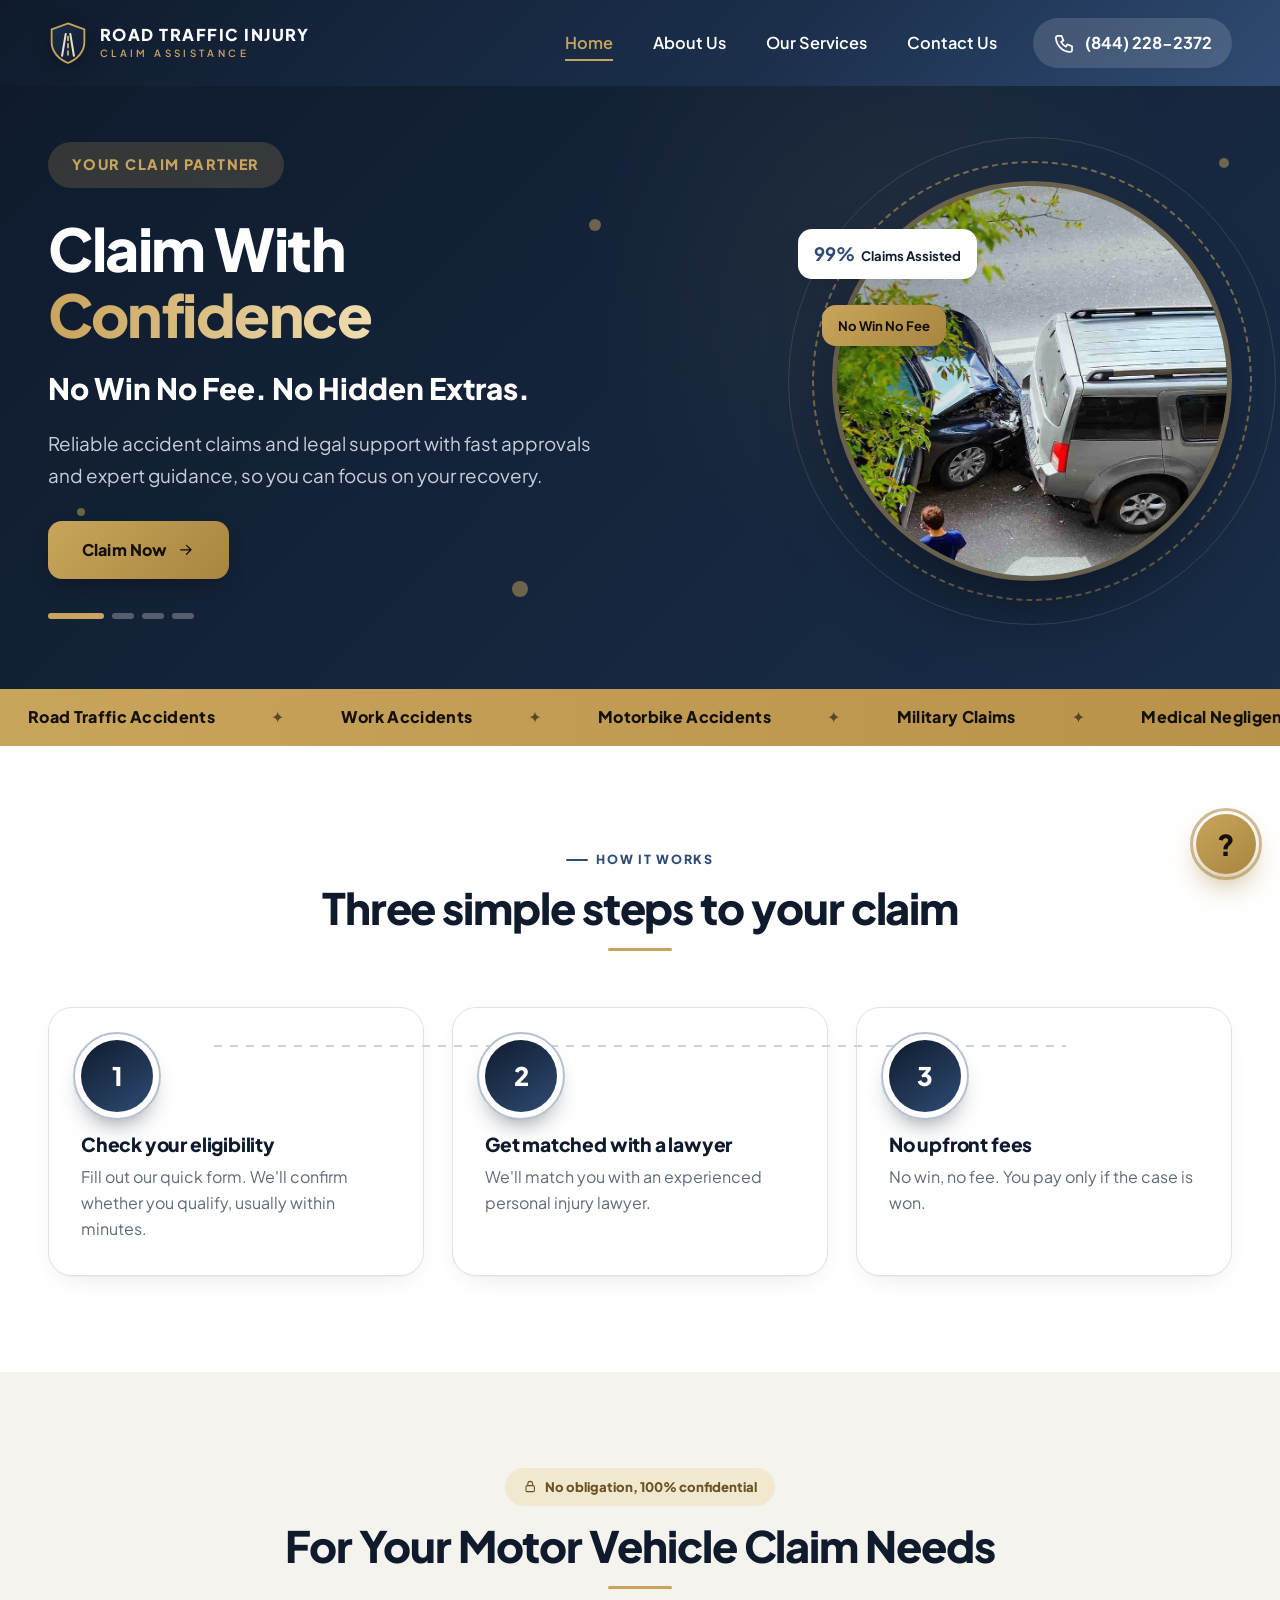
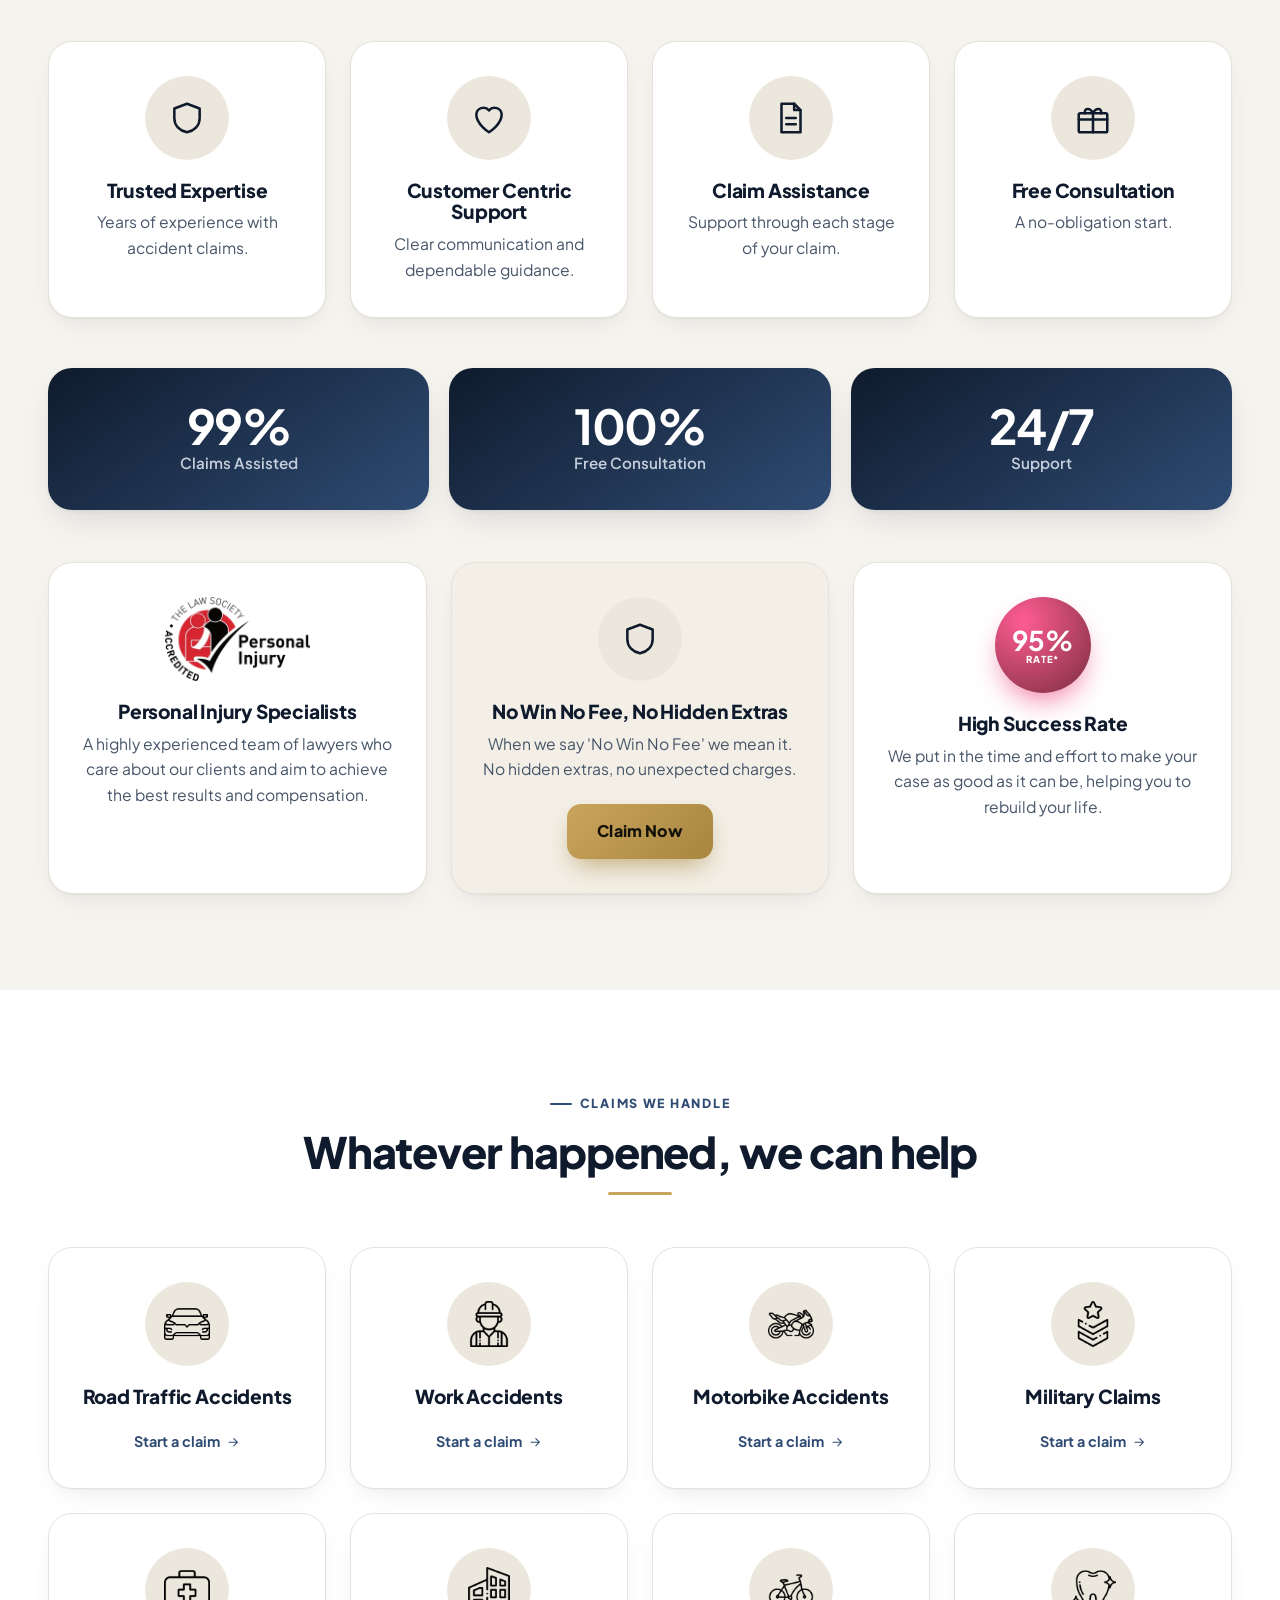
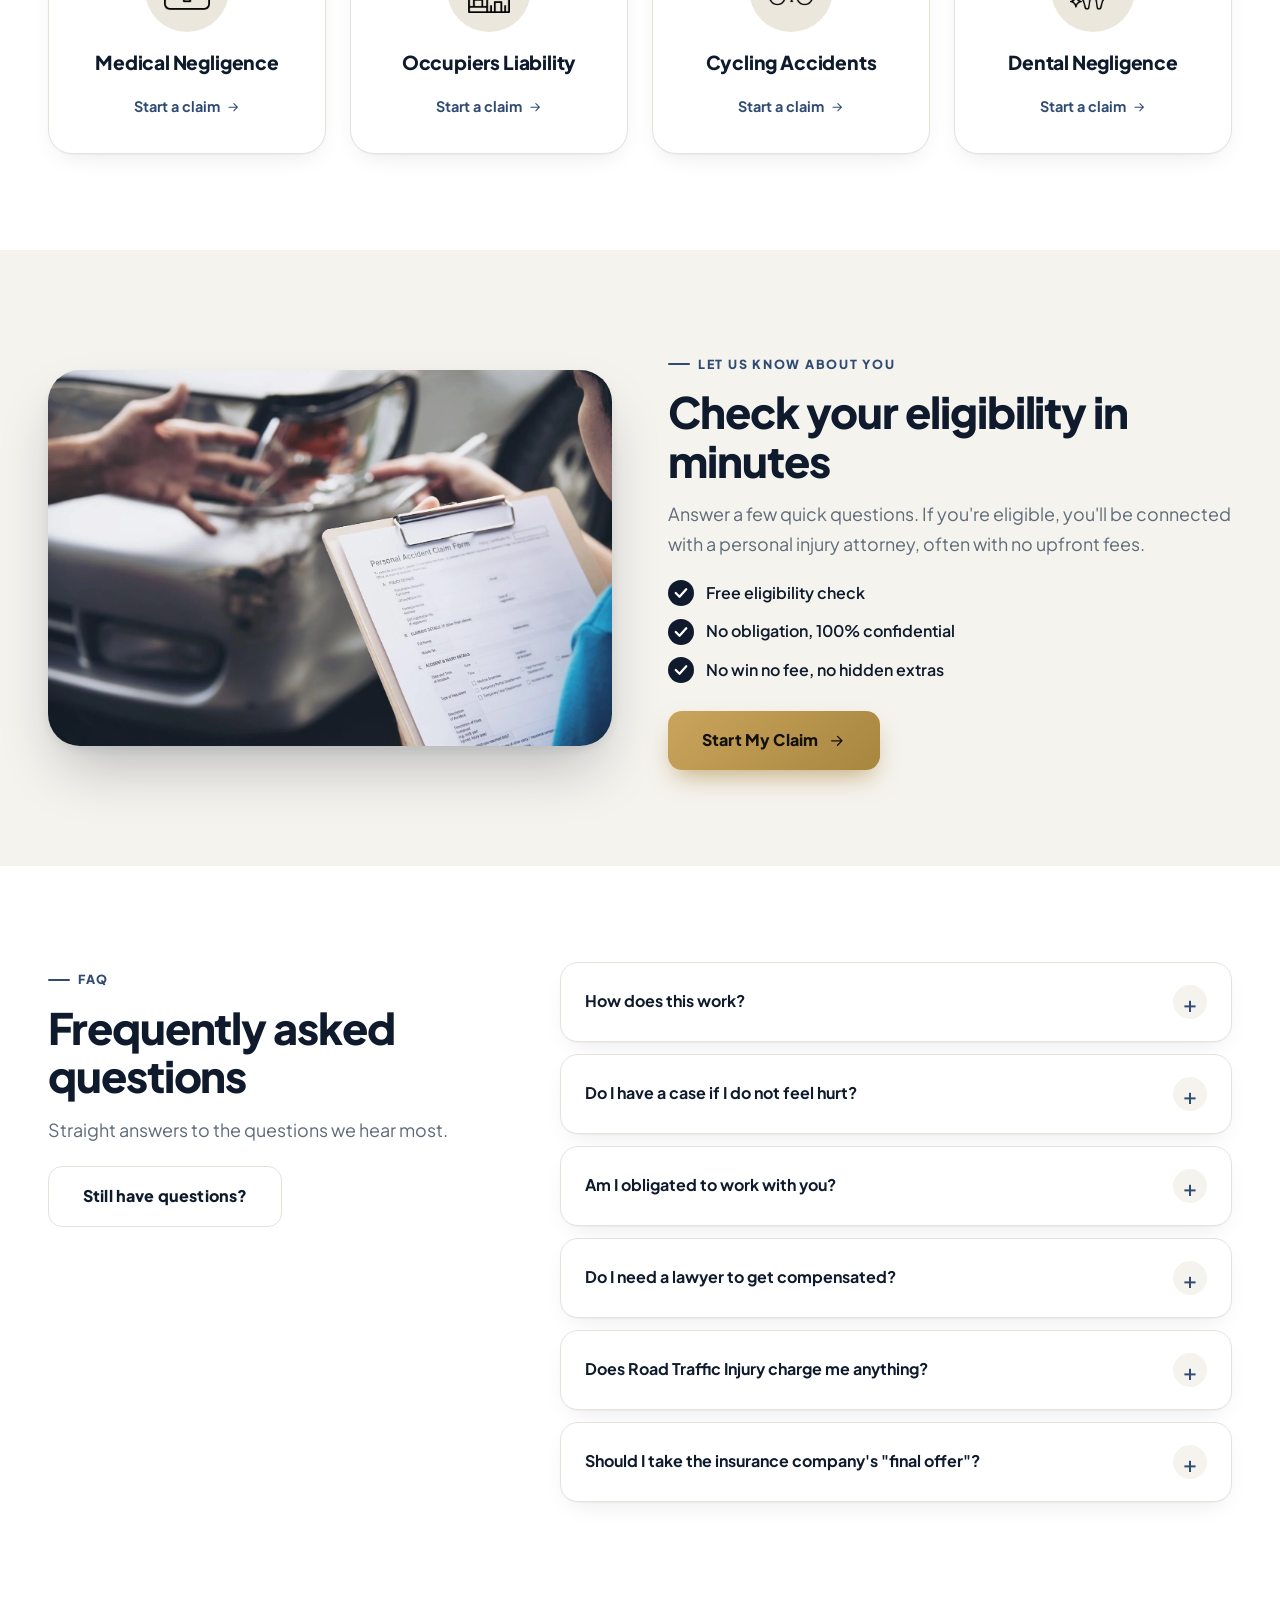
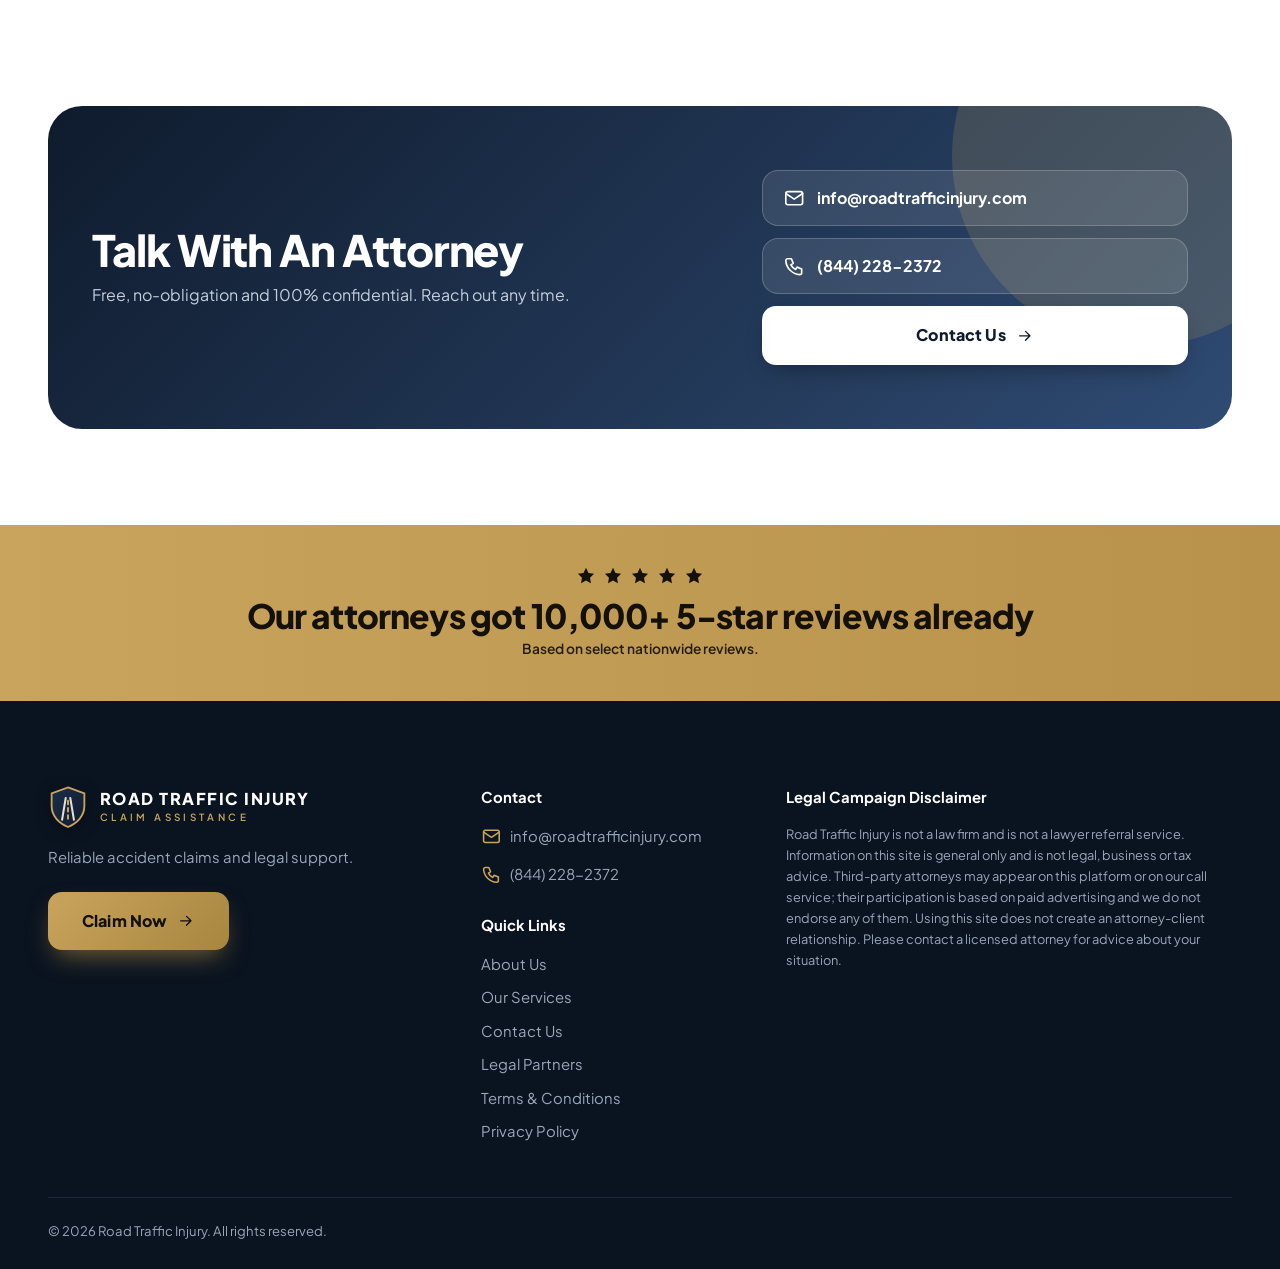
==== commit c6c911ce: "Remove top trust bar from all pages Co-Authored-By: Claude Sonnet 5.5 <noreply@anthropic.com>" ====
--- a/index.html
+++ b/index.html
@@ -8,10 +8,6 @@
 <script>(function(w,d,s,l,i){w[l]=w[l]||[];w[l].push({'gtm.start':new Date().getTime(),event:'gtm.js'});var f=d.getElementsByTagName(s)[0],j=d.createElement(s),dl=l!='dataLayer'?'&l='+l:'';j.async=true;j.src='https://www.googletagmanager.com/gtm.js?id='+i+dl;f.parentNode.insertBefore(j,f);})(window,document,'script','dataLayer','GTM-N9D2NCFD');</script></head><body>
 <noscript><iframe src="https://www.googletagmanager.com/ns.html?id=GTM-N9D2NCFD" height="0" width="0" style="display:none;visibility:hidden"></iframe></noscript>
 <div class="sp"></div>
-<div class="trust"><div class="wrap"><div class="row">
-<span><svg class="g" viewBox="0 0 48 48"><path fill="#EA4335" d="M24 9.5c3.5 0 6.6 1.2 9.1 3.6l6.8-6.8C35.8 2.4 30.3 0 24 0 14.6 0 6.5 5.4 2.6 13.2l7.9 6.1C12.4 13.6 17.7 9.5 24 9.5z"/><path fill="#4285F4" d="M46.5 24.5c0-1.6-.1-3.1-.4-4.5H24v9h12.7c-.6 3-2.3 5.5-4.8 7.2l7.6 5.9c4.4-4.1 7-10.1 7-17.6z"/><path fill="#FBBC05" d="M10.5 28.7c-.5-1.4-.8-3-.8-4.7s.3-3.2.8-4.700l-7.9-6.100C.9 16.400 0 20.100 0 24s.9 7.600 2.600 10.800l7.900-6.100z"/><path fill="#34A853" d="M24 48c6.500 0 11.900-2.100 15.900-5.800l-7.600-5.900c-2.100 1.400-4.900 2.300-8.300 2.300-6.300 0-11.600-4.100-13.500-9.800l-7.900 6.100C6.500 42.600 14.600 48 24 48z"/></svg>Google Reviews <b>4.8</b> <i class="stars">&#9733;&#9733;&#9733;&#9733;&#9733;</i> <small>Trusted reviews</small></span>
-<span><b>11+</b> Years Experience</span><span><b>99%</b> Claims Assisted</span>
-<span class="loc">We help you connect with the best lawyers in <em>Islamabad, PK</em></span></div></div></div>
 <header><div class="wrap nav">
 <a class="logo" href="index.html"><svg class="emb" viewBox="0 0 44 48" aria-hidden="true"><defs><linearGradient id="lg" x1="0" y1="0" x2="1" y2="1"><stop offset="0" stop-color="#1b2f4b"/><stop offset="1" stop-color="#0f1b2d"/></linearGradient></defs><path d="M22 2.500L40 9v14c0 11-8 19-18 23C12 42 4 34 4 23V9z" fill="url(#lg)" stroke="#c9a45c" stroke-width="2"/><path d="M15.500 38L19.500 14M28.500 38L24.500 14" stroke="#e8e2d4" stroke-width="2.200" stroke-linecap="round" fill="none"/><path d="M22 37V33M22 29V25M22 21V17" stroke="#c9a45c" stroke-width="2.200" stroke-linecap="round" fill="none"/></svg><span class="lt"><b>ROAD TRAFFIC INJURY</b><small>Claim Assistance</small></span></a>
 <button class="burger" aria-label="Menu"><svg class="i" viewBox="0 0 24 24"><path d="M4 7h16M4 12h16M4 17h16"/></svg></button>
